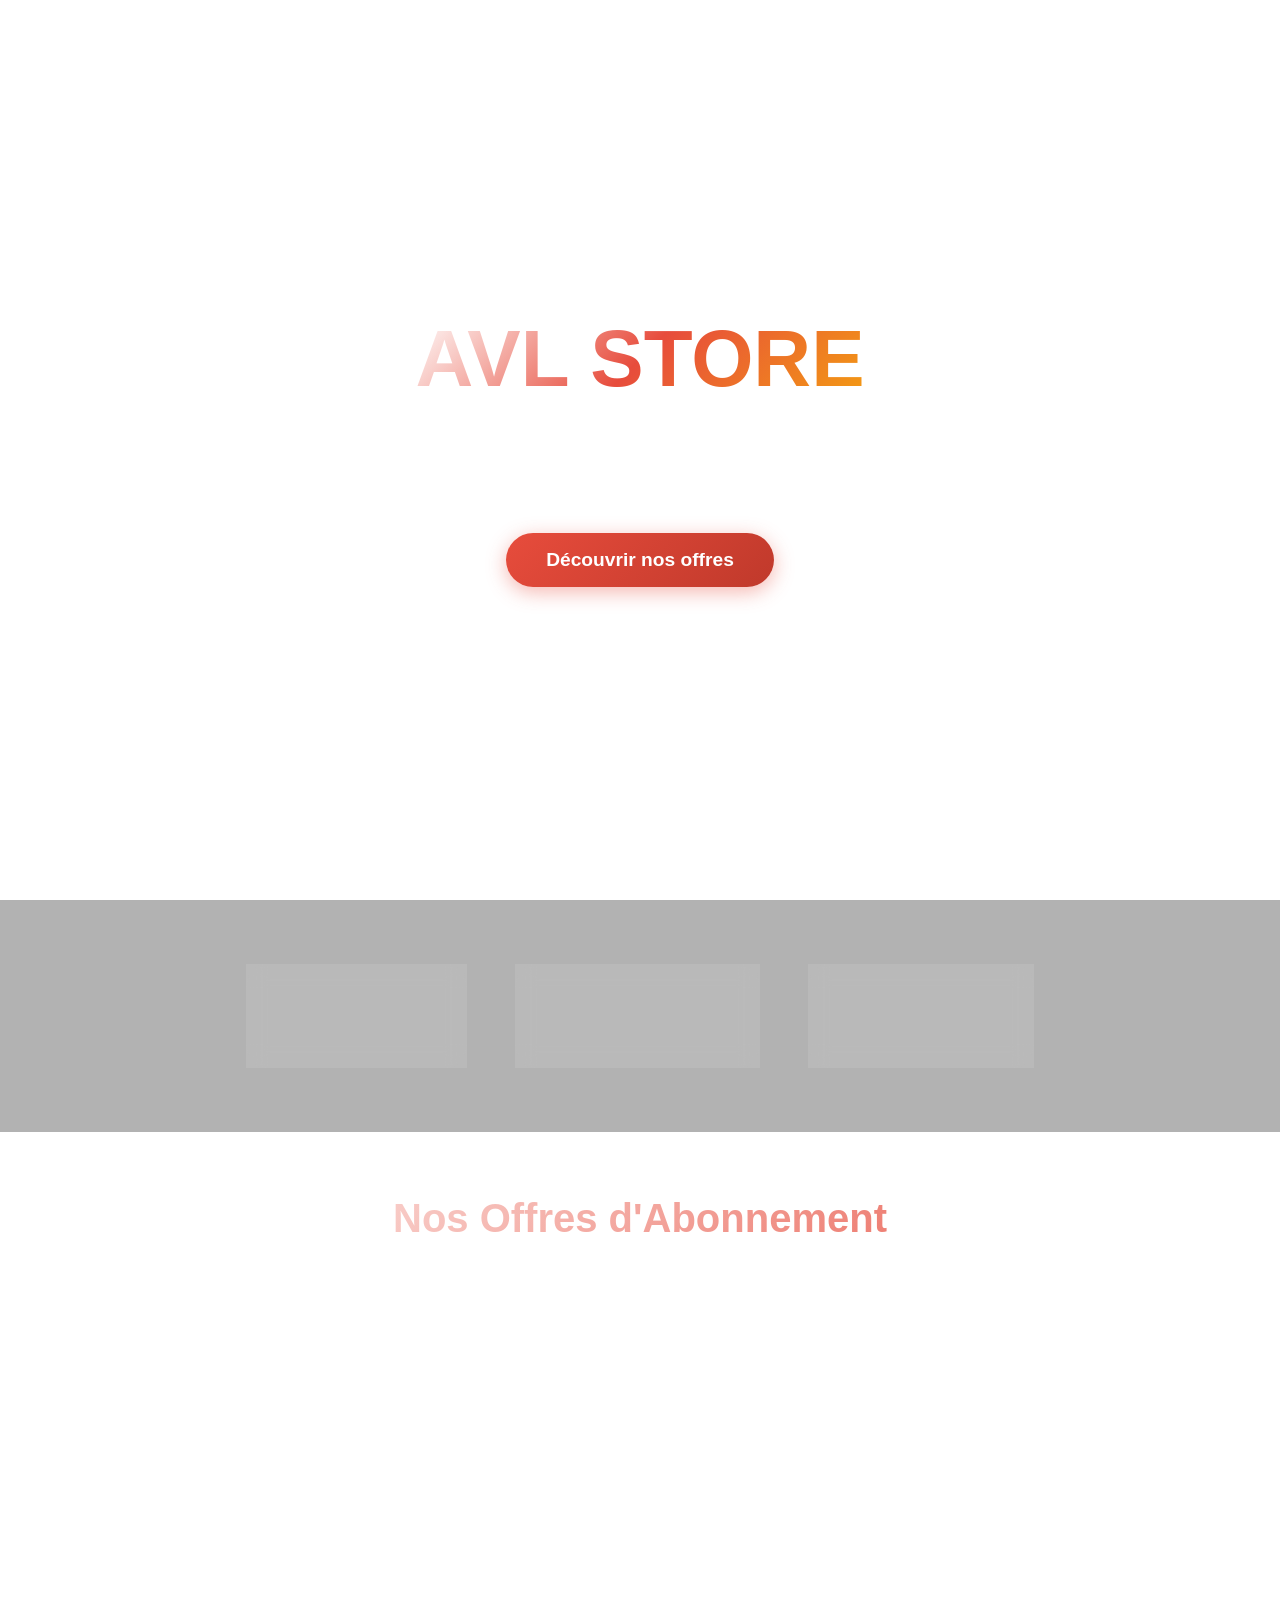
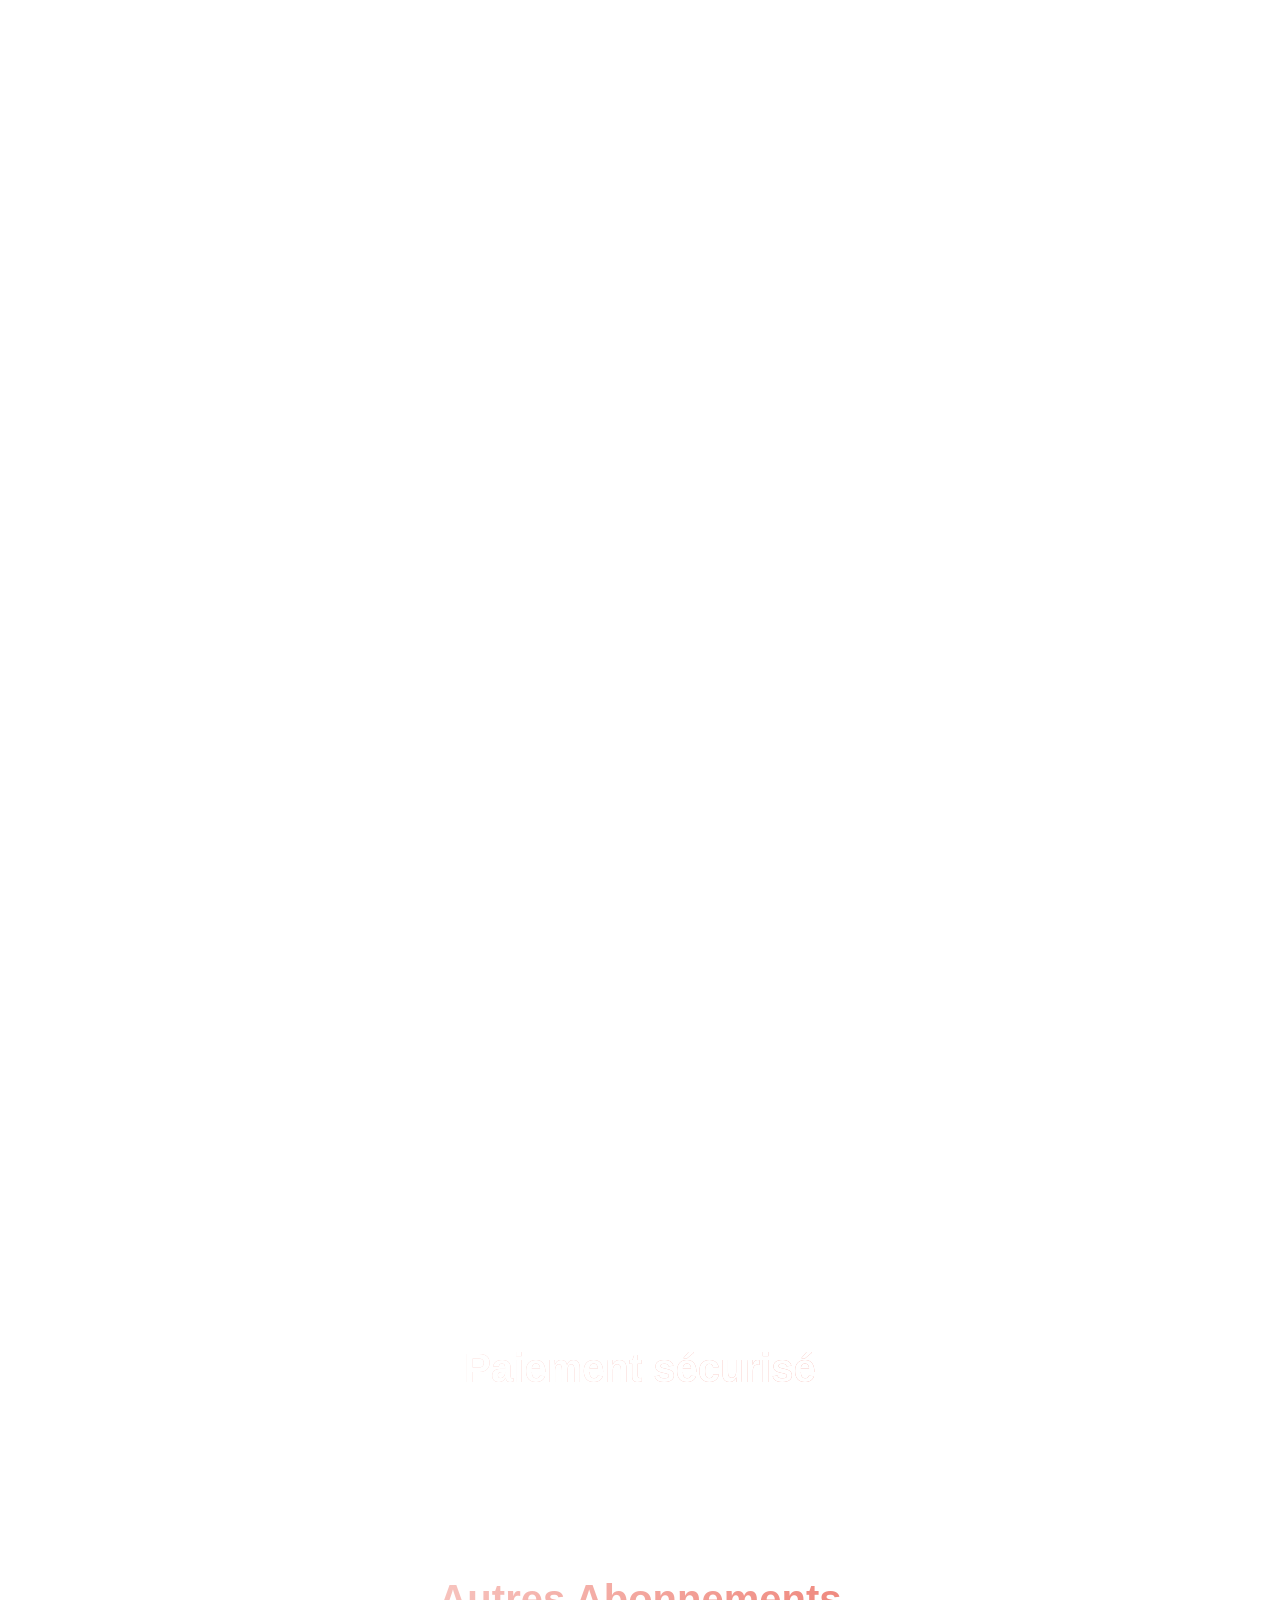
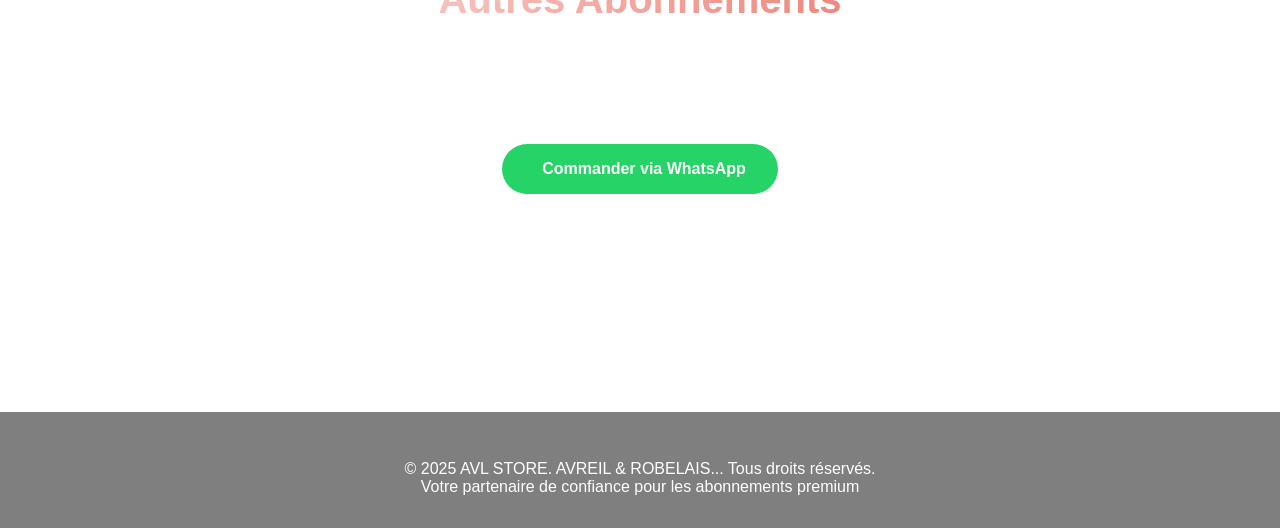
==== index.html @ f93b338b "Update print statement from 'Hello' to 'Goodbye'" ====
<!DOCTYPE html>
<html lang="fr">
<head>
    <meta charset="UTF-8">
    <meta name="viewport" content="width=device-width, initial-scale=1.0">
    <title>AVL STORE - Vos abonnements premium</title>
    <link href="" rel="stylesheet">
    <link rel="stylesheet" href="">
    <style>
        * {
            margin: 0;
            padding: 0;
            box-sizing: border-box;
        }

        body {
            font-family: 'Montserrat', sans-serif;
            background:background-image: url('im.jpg');
            color: #fff;
            min-height: 100vh;
            overflow-x: hidden;
        }

        /* Étoiles animées */
        .stars {
            position: fixed;
            top: 0;
            left: 0;
            width: 100%;
            height: 100%;
            pointer-events: none;
            z-index: 0;
        }

        .star {
            position: absolute;
            background: white;
            border-radius: 50%;
            animation: twinkle 3s infinite;
        }

        @keyframes twinkle {
            0%, 100% { opacity: 0.3; }
            50% { opacity: 1; }
        }

        /* Hero Section */
        .hero {
            min-height: 100vh;
            display: flex;
            flex-direction: column;
            justify-content: center;
            align-items: center;
            text-align: center;
            padding: 2rem;
            position: relative;
            z-index: 1;
        }

        .logo {
            font-size: 5rem;
            font-weight: 900;
            background: linear-gradient(135deg, #fff, #e74c3c, #f39c12);
            -webkit-background-clip: text;
            background-clip: text;
            color: transparent;
            margin-bottom: 1rem;
        }

        @keyframes float {
            0%, 100% { transform: translateY(0px); }
            50% { transform: translateY(-20px); }
        }

        .floating {
            animation: float 3s ease-in-out infinite;
        }

        .tagline {
            font-size: 1.3rem;
            max-width: 600px;
            margin: 1rem auto;
            opacity: 0.9;
        }

        @keyframes pulse {
            0%, 100% { transform: scale(1); }
            50% { transform: scale(1.05); }
        }

        .pulse {
            animation: pulse 2s infinite;
        }

        .cta-button {
            background: linear-gradient(135deg, #e74c3c, #c0392b);
            color: white;
            border: none;
            padding: 1rem 2.5rem;
            font-size: 1.2rem;
            font-weight: 600;
            border-radius: 50px;
            cursor: pointer;
            margin-top: 2rem;
            transition: all 0.3s ease;
            box-shadow: 0 5px 20px rgba(231, 76, 60, 0.4);
        }

        .cta-button:hover {
            transform: translateY(-3px);
            box-shadow: 0 8px 25px rgba(231, 76, 60, 0.6);
        }

        /* Features */
        .features {
            display: flex;
            justify-content: center;
            gap: 3rem;
            flex-wrap: wrap;
            padding: 4rem 2rem;
            position: relative;
            z-index: 1;
            background: rgba(0, 0, 0, 0.3);
        }

        .feature {
            text-align: center;
            padding: 2rem;
            background: rgba(255, 255, 255, 0.1);
            border-radius: 20px;
            backdrop-filter: blur(10px);
            transition: transform 0.3s ease;
            min-width: 200px;
        }

        .feature:hover {
            transform: translateY(-10px);
        }

        .feature i {
            font-size: 3rem;
            color: #e74c3c;
            margin-bottom: 1rem;
        }

        /* Sections */
        .section {
            padding: 4rem 2rem;
            position: relative;
            z-index: 1;
        }

        .section-title {
            text-align: center;
            font-size: 2.5rem;
            margin-bottom: 3rem;
            background: linear-gradient(135deg, #fff, #e74c3c);
            -webkit-background-clip: text;
            background-clip: text;
            color: transparent;
        }

        /* Plans */
        .plans-container {
            display: flex;
            justify-content: center;
            gap: 2rem;
            flex-wrap: wrap;
            max-width: 1200px;
            margin: 0 auto;
        }

        .plan-card {
            background: rgba(255, 255, 255, 0.1);
            backdrop-filter: blur(10px);
            border-radius: 20px;
            padding: 2rem;
            width: 320px;
            transition: all 0.3s ease;
            position: relative;
            border: 1px solid rgba(255, 255, 255, 0.2);
        }

        .plan-card:hover {
            transform: translateY(-10px);
            box-shadow: 0 10px 40px rgba(0, 0, 0, 0.3);
            border-color: rgba(231, 76, 60, 0.5);
        }

        .plan-popular {
            position: absolute;
            top: -12px;
            left: 50%;
            transform: translateX(-50%);
            background: #e74c3c;
            padding: 0.5rem 1rem;
            border-radius: 20px;
            font-size: 0.8rem;
            font-weight: bold;
        }

        .plan-title {
            font-size: 1.5rem;
            margin-bottom: 1rem;
            text-align: center;
        }

        .plan-price {
            font-size: 2rem;
            font-weight: bold;
            text-align: center;
            margin-bottom: 1.5rem;
        }

        .plan-price span {
            font-size: 0.9rem;
            font-weight: normal;
        }

        .plan-features {
            list-style: none;
            margin-bottom: 2rem;
        }

        .plan-features li {
            padding: 0.5rem 0;
            text-align: center;
            border-bottom: 1px solid rgba(255, 255, 255, 0.1);
        }

        .plan-features li:last-child {
            border-bottom: none;
        }

        .plan-button {
            width: 100%;
            padding: 1rem;
            background: linear-gradient(135deg, #e74c3c, #c0392b);
            color: white;
            border: none;
            border-radius: 10px;
            cursor: pointer;
            font-weight: 600;
            transition: all 0.3s ease;
        }

        .plan-button:hover {
            transform: translateY(-2px);
            box-shadow: 0 5px 15px rgba(231, 76, 60, 0.4);
        }

        /* Formulaire */
        .registration-section {
            max-width: 600px;
            margin: 0 auto;
            background: rgba(255, 255, 255, 0.1);
            backdrop-filter: blur(10px);
            border-radius: 20px;
            padding: 2rem;
        }

        .registration-form {
            display: flex;
            flex-direction: column;
            gap: 1.5rem;
        }

        .form-group {
            display: flex;
            flex-direction: column;
            gap: 0.5rem;
        }

        .form-group label {
            font-weight: 600;
            color: #e74c3c;
        }

        .form-group input,
        .form-group select {
            padding: 0.8rem;
            border-radius: 10px;
            border: none;
            background: rgba(255, 255, 255, 0.9);
            font-family: inherit;
            font-size: 1rem;
        }

        .submit-button {
            background: linear-gradient(135deg, #27ae60, #229954);
            color: white;
            border: none;
            padding: 1rem;
            border-radius: 10px;
            font-size: 1.1rem;
            font-weight: 600;
            cursor: pointer;
            transition: all 0.3s ease;
        }

        .submit-button:hover {
            transform: translateY(-2px);
            box-shadow: 0 5px 15px rgba(39, 174, 96, 0.4);
        }

        .submit-button:disabled {
            opacity: 0.6;
            cursor: not-allowed;
        }

        /* WhatsApp Button */
        .whatsapp-button {
            display: inline-flex;
            align-items: center;
            gap: 0.5rem;
            background: #25D366;
            color: white;
            padding: 1rem 2rem;
            border-radius: 50px;
            text-decoration: none;
            font-weight: 600;
            transition: all 0.3s ease;
        }

        .whatsapp-button:hover {
            transform: translateY(-2px);
            box-shadow: 0 5px 15px rgba(37, 211, 102, 0.4);
        }

        /* Admin Link */
        .admin-link {
            text-align: center;
            padding: 2rem;
        }

        .admin-link a {
            color: rgba(255, 255, 255, 0.5);
            text-decoration: none;
            font-size: 0.9rem;
            transition: color 0.3s ease;
        }

        .admin-link a:hover {
            color: white;
        }

        /* Footer */
        footer {
            background: rgba(0, 0, 0, 0.5);
            padding: 2rem;
            text-align: center;
            margin-top: 2rem;
        }

        .social-links {
            display: flex;
            justify-content: center;
            gap: 1.5rem;
            margin-bottom: 1rem;
        }

        .social-links a {
            color: white;
            font-size: 1.5rem;
            transition: all 0.3s ease;
        }

        .social-links a:hover {
            color: #e74c3c;
            transform: translateY(-3px);
        }

        /* Modal Admin */
        .modal {
            display: none;
            position: fixed;
            top: 0;
            left: 0;
            width: 100%;
            height: 100%;
            background: rgba(0, 0, 0, 0.8);
            z-index: 1000;
            justify-content: center;
            align-items: center;
        }

        .modal-content {
            background: linear-gradient(135deg, #1a1a3a, #0a0a2a);
            padding: 2rem;
            border-radius: 20px;
            max-width: 400px;
            width: 90%;
            text-align: center;
        }

        .modal-content input {
            width: 100%;
            padding: 0.8rem;
            margin: 1rem 0;
            border-radius: 10px;
            border: none;
        }

        /* Notification */
        .notification {
            position: fixed;
            top: 20px;
            right: 20px;
            padding: 1rem 2rem;
            border-radius: 10px;
            color: white;
            z-index: 2000;
            animation: slideIn 0.3s ease;
        }

        @keyframes slideIn {
            from {
                transform: translateX(100%);
                opacity: 0;
            }
            to {
                transform: translateX(0);
                opacity: 1;
            }
        }

        .notification.success {
            background: #27ae60;
        }

        .notification.error {
            background: #e74c3c;
        }

        /* Loader */
        .loader {
            display: inline-block;
            width: 20px;
            height: 20px;
            border: 3px solid rgba(255,255,255,.3);
            border-radius: 50%;
            border-top-color: white;
            animation: spin 1s ease-in-out infinite;
            margin-left: 10px;
        }

        @keyframes spin {
            to { transform: rotate(360deg); }
        }

        /* Responsive */
        @media (max-width: 768px) {
            .logo {
                font-size: 3rem;
            }
            
            .tagline {
                font-size: 1rem;
            }
            
            .section-title {
                font-size: 1.8rem;
            }
            
            .features {
                gap: 1rem;
            }
            
            .feature {
                min-width: 150px;
                padding: 1rem;
            }
        }
    </style>
</head>
   
<body>
    <div class="stars" id="stars"></div>
    
    <section class="hero">
        <h1 class="logo floating">AVL STORE</h1>
        <p class="tagline">Votre porte d'entrée vers le divertissement premium. Accédez à Netflix, Prime Video et bien plus, au meilleur prix.</p>
        <button class="cta-button pulse" onclick="scrollToPlans()">Découvrir nos offres</button>
    </section>
      
    <div class="features">
        <div class="feature">
            <i class="fas fa-film"></i>
            <h3>Netflix Premium</h3>
            <p>Séries et films illimités</p>
        </div>
        <div class="feature">
            <i class="fas fa-tv"></i>
            <h3>Prime Video</h3>
            <p>Contenu Amazon exclusif</p>
        </div>
        <div class="feature">
            <i class="fas fa-music"></i>
            <h3>Spotify</h3>
            <p>Musique sans publicité</p>
        </div>
    </div>

    <section class="section" id="plans">
        <h2 class="section-title">Nos Offres d'Abonnement</h2>
        
        <div class="plans-container">
            <div class="plan-card">
                <h3 class="plan-title">Netflix Personnel</h3>
                <div class="plan-price">3000<span>FCFA/mois</span></div>
                <ul class="plan-features">
                    <li>Un seul compte</li>
                    <li>Regardez sur un appareil</li>
                    <li>Bonne qualité vidéo</li>
                    <li>Accès à tous les contenus</li>
                    <li>Sans engagement</li>
                </ul>
                <button class="plan-button" onclick="selectPlan('netflix-personal')">Choisir cette offre</button>
            </div>

            <div class="plan-card">
                <div class="plan-popular">POPULAIRE</div>
                <h3 class="plan-title">Netflix Familial</h3>
                <div class="plan-price">12000<span>FCFA/mois</span></div>
                <ul class="plan-features">
                    <li>Jusqu'à 5 profils</li>
                    <li>4 appareils simultanés</li>
                    <li>Très bonne qualité</li>
                    <li>Contenu premium inclus</li>
                    <li><strong>Prix réduit !</strong></li>
                </ul>
                <button class="plan-button" onclick="selectPlan('netflix-family')">Choisir cette offre</button>
            </div>

            <div class="plan-card">
                <h3 class="plan-title">Prime Video</h3>
                <div class="plan-price">5000<span>FCFA/mois</span></div>
                <ul class="plan-features">
                    <li>Contenu Amazon Prime</li>
                    <li>Films et séries exclusifs</li>
                    <li>Bonne qualité vidéo</li>
                    <li>Compatible tous appareils</li>
                    <li>Accès à Prime Gaming</li>
                </ul>
                <button class="plan-button" onclick="selectPlan('primevideo')">Choisir cette offre</button>
            </div>
            
            <div class="plan-card">
                <h3 class="plan-title">Spotify Premium</h3>
                <div class="plan-price">4500<span>FCFA/mois</span></div>
                <ul class="plan-features">
                    <li>Musique illimitée</li>
                    <li>Sans publicité</li>
                    <li>Téléchargement offline</li>
                    <li>Meilleure qualité audio</li>
                    <li>Compatible tous appareils</li>
                </ul>
                <button class="plan-button" onclick="selectPlan('spotify')">Choisir cette offre</button>
            </div>
        </div>
    </section>

    <section class="section">
        <div class="registration-section">
            <h2 class="section-title" style="color: white;">Créer votre compte</h2>
            
            <form id="registrationForm" class="registration-form">
                <div class="form-group">
                    <label for="fullName">Nom complet </label>
                    <input type="text" id="fullName" name="fullName" required minlength="3">
                </div>
                
                <div class="form-group">
                    <label for="email">Email </label>
                    <input type="email" id="email" name="email" required>
                </div>
                
                <div class="form-group">
                    <label for="phone">Téléphone </label>
                    <input type="tel" id="phone" name="phone" required pattern="[0-9]{9,}">
                </div>
                
                <div class="form-group">
                    <label for="subscriptionType">Type d'abonnement souhaité </label>
                    <select id="subscriptionType" name="subscriptionType" required>
                        <option value="">Sélectionnez un abonnement</option>
                        <option value="Netflix Personnel">Netflix Personnel (3000 FCFA/mois)</option>
                        <option value="Netflix Familial">Netflix Familial (12000 FCFA/mois)</option>
                        <option value="Prime Video">Prime Video (5000 FCFA/mois)</option>
                        <option value="Spotify Premium">Spotify Premium (4500 FCFA/mois)</option>
                    </select>
                </div>
                
                <button type="submit" class="submit-button">Créer mon compte</button>
            </form>
        </div>
    </section>

    <section class="payment-section">
        <h2 class="section-title" style="color: white;">Paiement sécurisé</h2>
        <p style="font-size: 1.2rem; margin-bottom: 30px; max-width: 600px; margin-left: auto; margin-right: auto; text-align: center;">
            Après validation de votre compte, vous serez redirigé vers la plateforme de paiement sécurisée.
        </p>
    </section>

    <section class="section">
        <h2 class="section-title">Autres Abonnements</h2>
        <div style="text-align: center; margin: 40px 0;">
            <p style="font-size: 1.2rem; margin-bottom: 30px; max-width: 600px; margin-left: auto; margin-right: auto;">
                Pour iTunes, Cloud, Disney+ et autres services, contactez-nous via WhatsApp
            </p>
            <a href="https://chat.whatsapp.com/GmhxpXjcOCVHbS7ydrqB3F?mode=ac_t" class="whatsapp-button" target="_blank">
                <i class="fab fa-whatsapp"></i>
                Commander via WhatsApp
            </a>
        </div>
    </section>

    <div class="admin-link">
        <a href="#" onclick="showAdminLogin(event)">
            <i class="fas fa-lock"></i> Espace Administrateur
        </a>
    </div>

    <!-- Modal Admin -->
    <div id="adminModal" class="modal">
        <div class="modal-content">
            <h2>Accès Administrateur</h2>
            <input type="password" id="adminPassword" placeholder="Mot de passe">
            <button onclick="checkAdminPassword()" style="background: #e74c3c; color: white; border: none; padding: 0.8rem 2rem; border-radius: 10px; cursor: pointer;">Valider</button>
            <button onclick="closeAdminModal()" style="background: #666; color: white; border: none; padding: 0.8rem 2rem; border-radius: 10px; cursor: pointer; margin-top: 10px;">Fermer</button>
        </div>
    </div>

    <footer>
        <div class="social-links">
            <a href="#"><i class="fab fa-facebook"></i></a>
            <a href="#"><i class="fab fa-twitter"></i></a>
            <a href="#"><i class="fab fa-instagram"></i></a>
            <a href="#"><i class="fab fa-whatsapp"></i></a>
        </div>
        <p>&copy; 2025 AVL STORE. AVREIL & ROBELAIS... Tous droits réservés.</p>
        <p>Votre partenaire de confiance pour les abonnements premium</p>
    </footer>

    <script>
        // Configuration WhatsApp
        // REMPLACEZ CES INFORMATIONS PAR LES VOTRES
        const WHATSAPP_CONFIG = {
            // Numéro de téléphone du commercial AVL STORE (format international sans +)
            phoneNumber: "2250789173854", // À remplacer par votre numéro
            
            // Token API WhatsApp Business (si vous utilisez l'API officielle)
            apiToken: "VOTRE_TOKEN_API",
            
            // ID du numéro de téléphone business
            phoneNumberId: "VOTRE_PHONE_NUMBER_ID"
        };
        
        // Génération des étoiles
        function generateStars() {
            const starsContainer = document.getElementById('stars');
            const starCount = 200;
            
            for (let i = 0; i < starCount; i++) {
                const star = document.createElement('div');
                star.className = 'star';
                star.style.width = Math.random() * 3 + 'px';
                star.style.height = star.style.width;
                star.style.left = Math.random() * 100 + '%';
                star.style.top = Math.random() * 100 + '%';
                star.style.animationDelay = Math.random() * 3 + 's';
                starsContainer.appendChild(star);
            }
        }
        
        // Scroll to plans section
        function scrollToPlans() {
            document.getElementById('plans').scrollIntoView({ behavior: 'smooth' });
        }
        
        // Select plan and fill form
        function selectPlan(planType) {
            const form = document.getElementById('registrationForm');
            if (form) {
                const subscriptionSelect = document.getElementById('subscriptionType');
                if (subscriptionSelect) {
                    // Convertir le type de plan en texte lisible
                    const planMap = {
                        'netflix-personal': 'Netflix Personnel',
                        'netflix-family': 'Netflix Familial',
                        'primevideo': 'Prime Video',
                        'spotify': 'Spotify Premium'
                    };
                    subscriptionSelect.value = planMap[planType] || planType;
                }
                form.scrollIntoView({ behavior: 'smooth' });
                
                showNotification('Plan sélectionné ! Veuillez compléter le formulaire', 'success');
            }
        }
        
        // Show notification
        function showNotification(message, type = 'success') {
            const notification = document.createElement('div');
            notification.className = `notification ${type}`;
            notification.textContent = message;
            document.body.appendChild(notification);
            
            setTimeout(() => {
                notification.remove();
            }, 4000);
        }
        
        // Envoyer via WhatsApp Webhook (Méthode 1: Lien direct)
        function sendToWhatsAppDirect(data) {
            const message = formatWhatsAppMessage(data);
            const encodedMessage = encodeURIComponent(message);
            const whatsappUrl = `https://wa.me/${WHATSAPP_CONFIG.phoneNumber}?text=${encodedMessage}`;
            
            // Ouvrir WhatsApp dans un nouvel onglet
            window.open(whatsappUrl, '_blank');
            
            return Promise.resolve({ success: true, method: 'direct' });
        }
        
        // Envoyer via API WhatsApp Business (Méthode 2: API officielle)
        async function sendToWhatsAppAPI(data) {
            const message = formatWhatsAppMessage(data);
            
            const response = await fetch(`https://graph.facebook.com/v17.0/${WHATSAPP_CONFIG.phoneNumberId}/messages`, {
                method: 'POST',
                headers: {
                    'Authorization': `Bearer ${WHATSAPP_CONFIG.apiToken}`,
                    'Content-Type': 'application/json',
                },
                body: JSON.stringify({
                    messaging_product: 'whatsapp',
                    to: WHATSAPP_CONFIG.phoneNumber,
                    type: 'text',
                    text: { body: message }
                })
            });
            
            return response.json();
        }
        
        // Formater le message WhatsApp
        function formatWhatsAppMessage(data) {
            const date = new Date().toLocaleString('fr-FR');
            
            // Prix selon l'abonnement
            const prices = {
                'Netflix Personnel': '3000 FCFA',
                'Netflix Familial': '12000 FCFA',
                'Prime Video': '5000 FCFA',
                'Spotify Premium': '4500 FCFA'
            };
            
            const price = prices[data.subscription] || 'À déterminer';
            
            return `🆕 NOUVELLE INSCRIPTION AVL STORE 🆕
            
━━━━━━━━━━━━━━━━━━━━
📋 DÉTAILS DU CLIENT
━━━━━━━━━━━━━━━━━━━━

👤 Nom complet: ${data.fullName}
📧 Email: ${data.email}
📱 Téléphone: ${data.phone}
🎬 Abonnement: ${data.subscription}
💰 Montant: ${price}
⏰ Date: ${date}
🌐 Source: AVL STORE Website
━━━━━━━━━━━━━━━━━━━━
📍 AVL STORE `;
        }
        
        // Sauvegarde locale
        function saveToLocalStorage(data) {
            let registrations = JSON.parse(localStorage.getItem('registrations') || '[]');
            registrations.push({
                ...data,
                date: new Date().toISOString(),
                status: 'pending'
            });
            localStorage.setItem('registrations', JSON.stringify(registrations));
        }
        
        // Envoyer vers un webhook externe (Méthode 3)
        async function sendToWebhook(data) {
            // Remplacez par votre URL de webhook
            const WEBHOOK_URL = 'https://votre-webhook.com/whatsapp';
            
            try {
                const response = await fetch(WEBHOOK_URL, {
                    method: 'POST',
                    headers: {
                        'Content-Type': 'application/json',
                    },
                    body: JSON.stringify({
                        ...data,
                        type: 'new_registration'
                    })
                });
                return await response.json();
            } catch (error) {
                console.error('Webhook error:', error);
                return { success: false, error: error.message };
            }
        }
        
        // Validation email
        function validateEmail(email) {
            const re = /^[^\s@]+@[^\s@]+\.[^\s@]+$/;
            return re.test(email);
        }
        
        // Validation phone
        function validatePhone(phone) {
            const re = /^[0-9]{9,}$/;
            return re.test(phone);
        }
        
        // Envoi principal vers WhatsApp (choisissez la méthode)
        async function sendToWhatsApp(data) {
            // Méthode 1: Lien direct (le plus simple, sans API)
            return sendToWhatsAppDirect(data);
            
            // Méthode 2: API WhatsApp Business (décommentez si vous avez l'API)
            // return sendToWhatsAppAPI(data);
            
            // Méthode 3: Webhook personnalisé
            // return sendToWebhook(data);
        }
        
        // Gestion du formulaire
        document.addEventListener('DOMContentLoaded', function() {
            generateStars();
            
            const form = document.getElementById('registrationForm');
            if (form) {
                form.addEventListener('submit', async function(e) {
                    e.preventDefault();
                    
                    // Validation
                    const fullName = document.getElementById('fullName').value.trim();
                    const email = document.getElementById('email').value.trim();
                    const phone = document.getElementById('phone').value.trim();
                    const subscription = document.getElementById('subscriptionType').value;
                    
                    if (fullName.length < 3) {
                        showNotification('Le nom doit contenir au moins 3 caractères', 'error');
                        return;
                    }
                    
                    if (!validateEmail(email)) {
                        showNotification('Email invalide', 'error');
                        return;
                    }
                    
                    if (!validatePhone(phone)) {
                        showNotification('Numéro de téléphone invalide (minimum 9 chiffres)', 'error');
                        return;
                    }
                    
                    if (!subscription) {
                        showNotification('Veuillez sélectionner un abonnement', 'error');
                        return;
                    }
                    
                    const submitButton = this.querySelector('button[type="submit"]');
                    const originalText = submitButton.textContent;
                    submitButton.innerHTML = 'Envoi en cours... <span class="loader"></span>';
                    submitButton.disabled = true;
                    
                    const data = {
                        fullName,
                        email,
                        phone,
                        subscription,
                        source: 'AVL_STORE_WEBSITE'
                    };
                    
                    try {
                        // 1. Sauvegarde locale
                        saveToLocalStorage(data);
                        
                        // 2. Envoi vers WhatsApp
                        const whatsappResult = await sendToWhatsApp(data);
                        
                        if (whatsappResult.success) {
                            showNotification('✅ Inscription réussie ! Les informations ont été envoyées à notre équipe. Vous serez contacté sous 24h.', 'success');
                            form.reset();
                            
                            // Message de bienvenue
                            setTimeout(() => {
                                showNotification('💬 Notre équipe vous contactera via WhatsApp dans les prochaines minutes', 'success');
                            }, 2000);
                            
                        } else {
                            throw new Error('Erreur d\'envoi WhatsApp');
                        }
                    } catch (error) {
                        console.error('Erreur:', error);
                        showNotification('❌ Erreur lors de l\'inscription. Veuillez réessayer ou nous contacter directement via WhatsApp', 'error');
                    } finally {
                        submitButton.innerHTML = originalText;
                        submitButton.disabled = false;
                    }
                });
            }
            
            // Fermer le modal en cliquant dehors
            window.onclick = function(event) {
                const modal = document.getElementById('adminModal');
                if (event.target === modal) {
                    modal.style.display = 'none';
                }
            }
        });
        
        // Admin functions
        function showAdminLogin(event) {
            event.preventDefault();
            document.getElementById('adminModal').style.display = 'flex';
        }
        
        function closeAdminModal() {
            document.getElementById('adminModal').style.display = 'none';
        }
        
        function checkAdminPassword() {
            const password = document.getElementById('adminPassword').value;
            if (password === 'AVL123') {
                showNotification('Accès administrateur accordé', 'success');
                // Afficher les inscriptions stockées
                const registrations = JSON.parse(localStorage.getItem('registrations') || '[]');
                console.table(registrations);
                alert(`Total inscriptions: ${registrations.length}\nVérifiez la console pour plus de détails`);
            } else {
                showNotification('Mot de passe incorrect', 'error');
            }
        }
    </script>
</body>
</html>
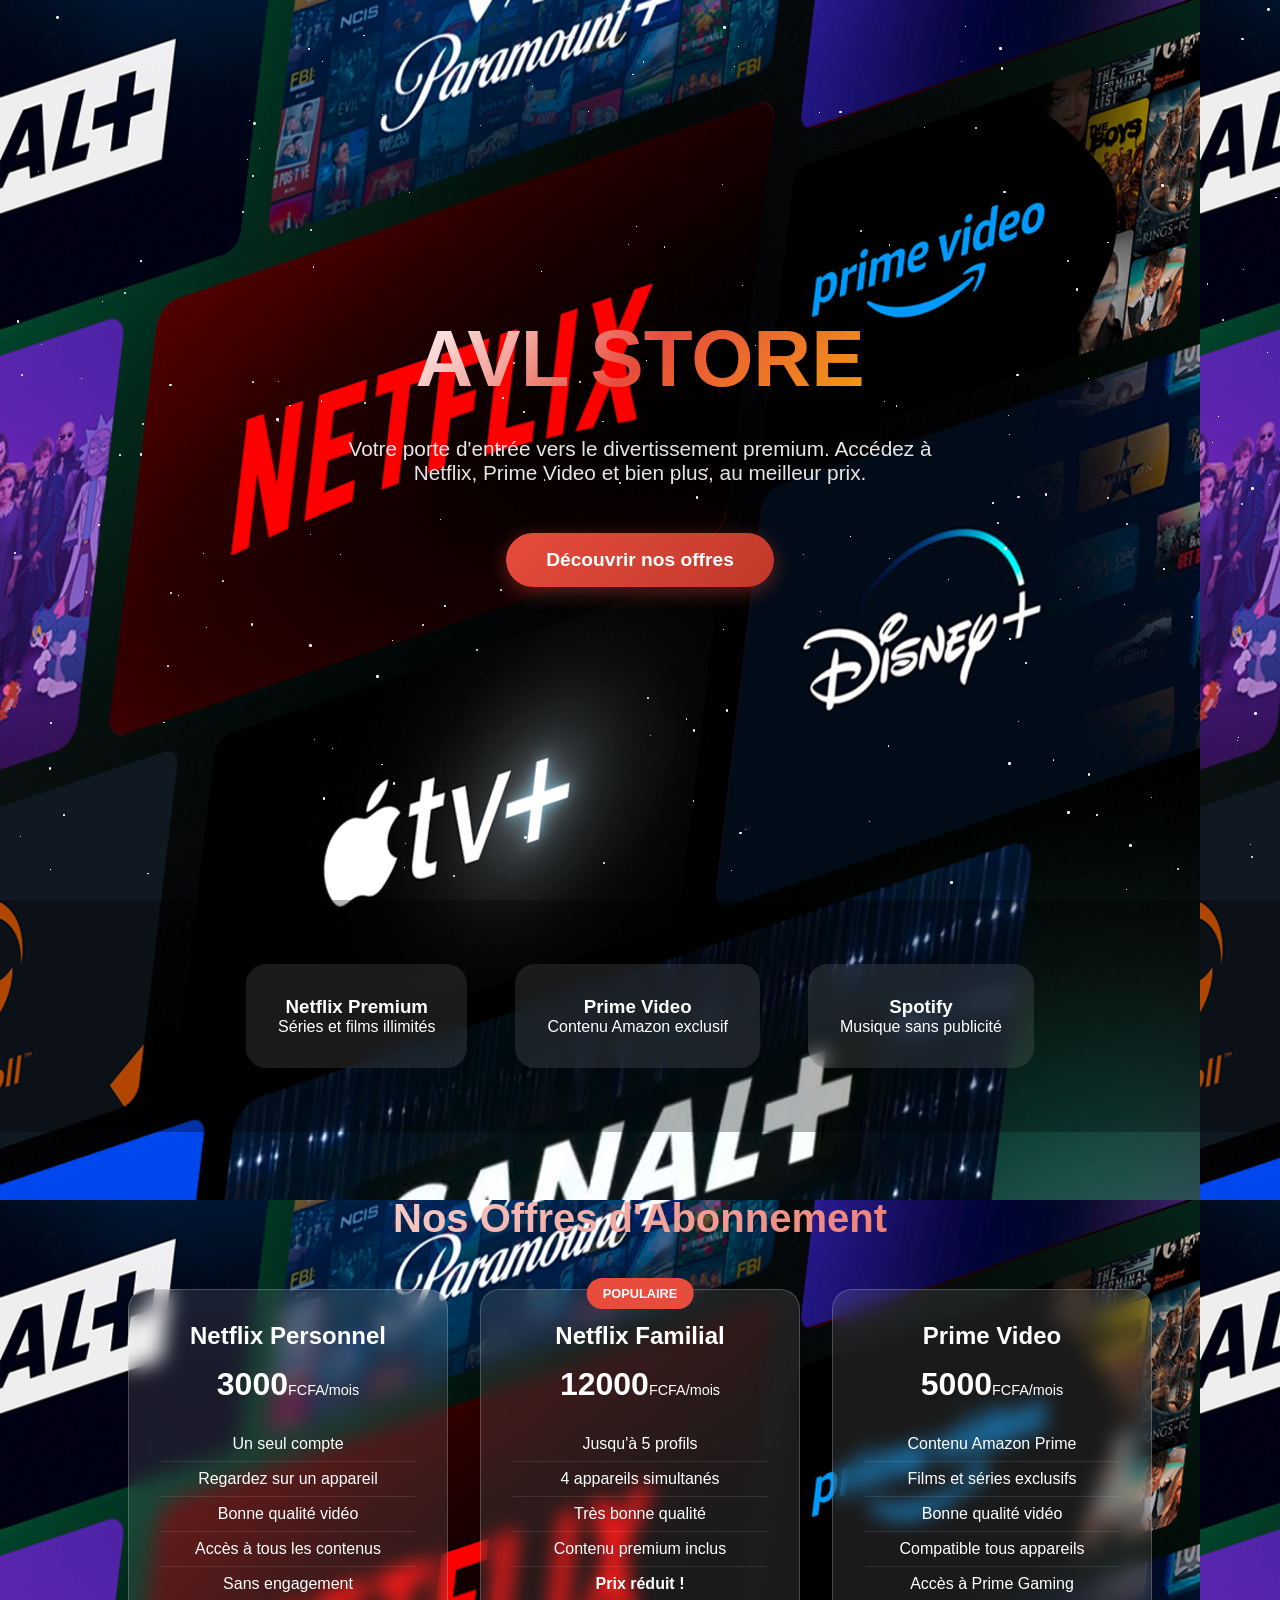
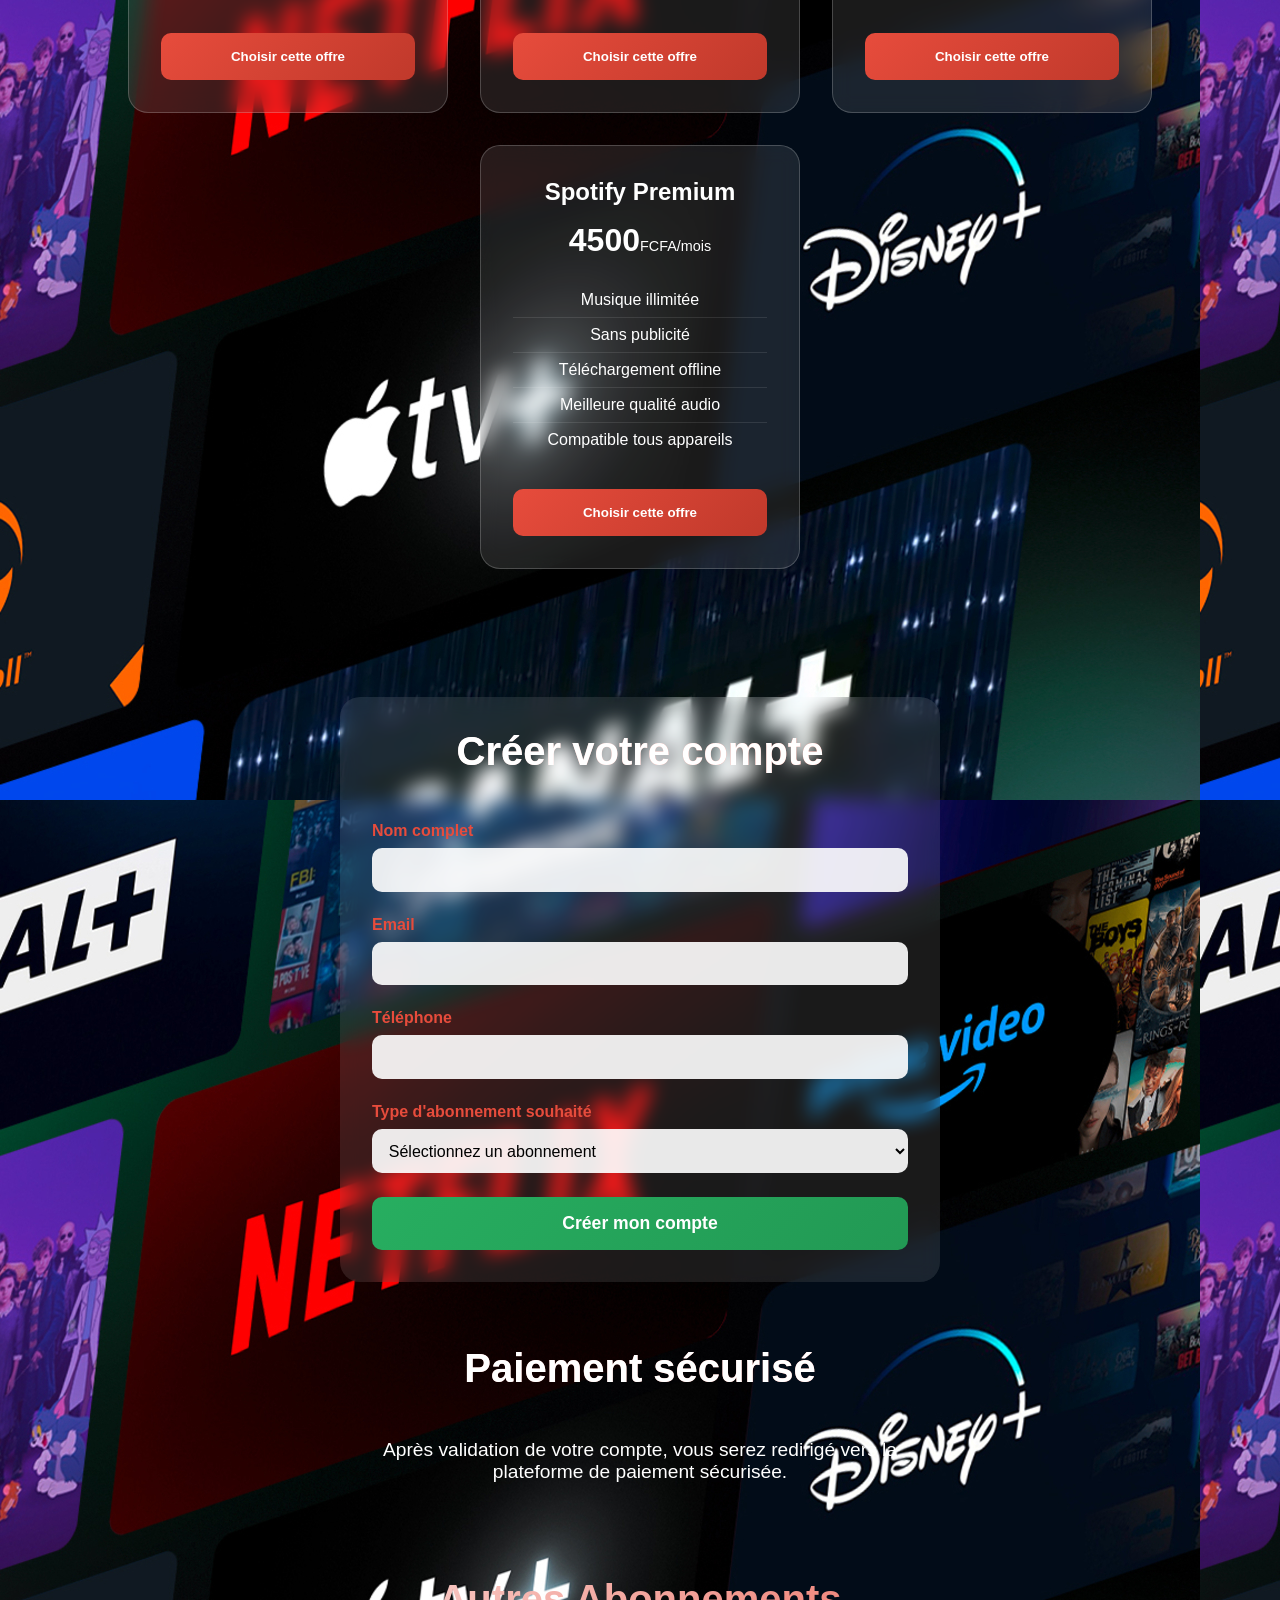
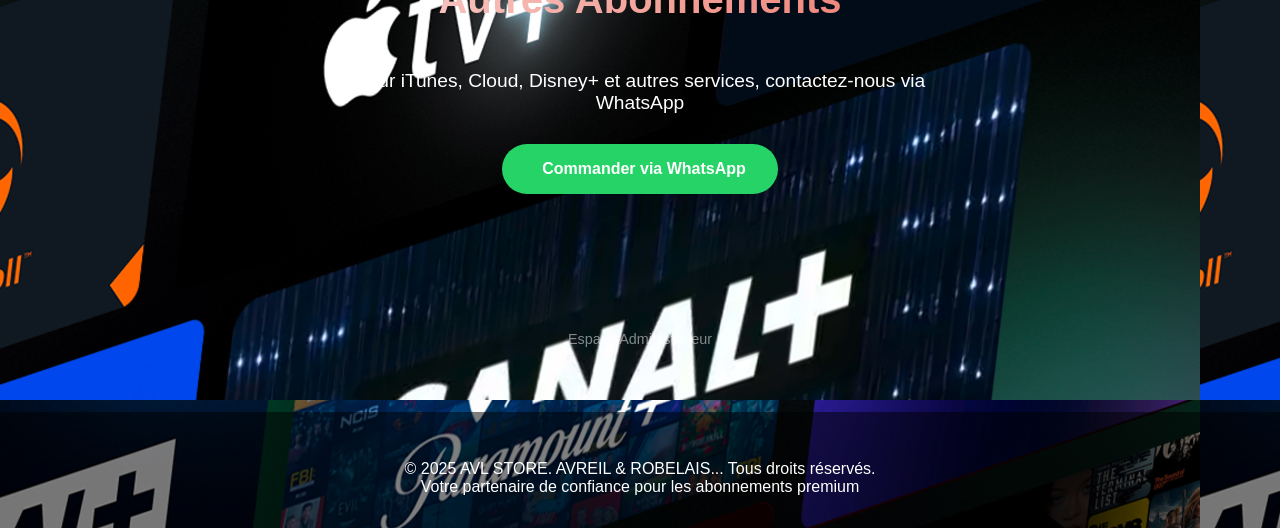
==== commit eaa29dae: "Update print statement from 'Hello' to 'Goodbye'" ====
--- a/index.html
+++ b/index.html
@@ -15,7 +15,7 @@
 
         body {
             font-family: 'Montserrat', sans-serif;
-            background:background-image: url('im.jpg');
+            background-image: url('im.jpg');
             color: #fff;
             min-height: 100vh;
             overflow-x: hidden;
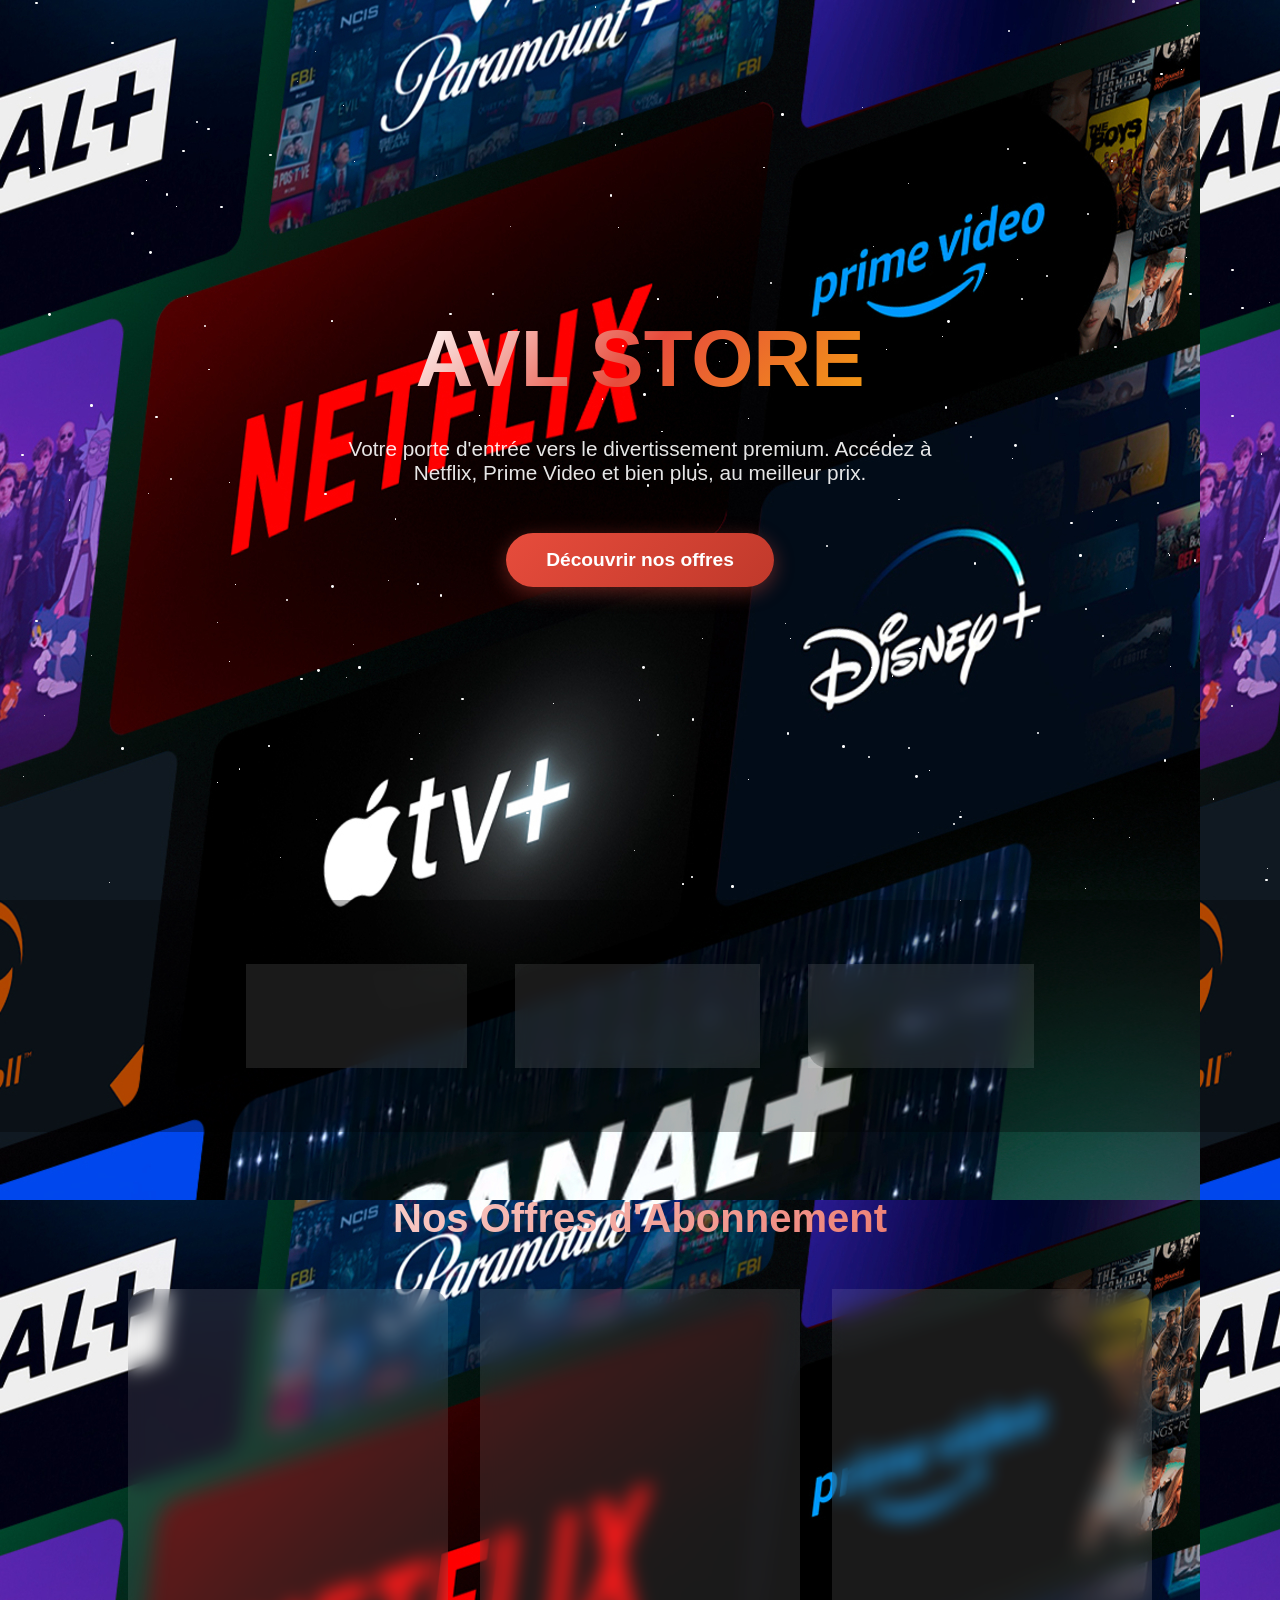
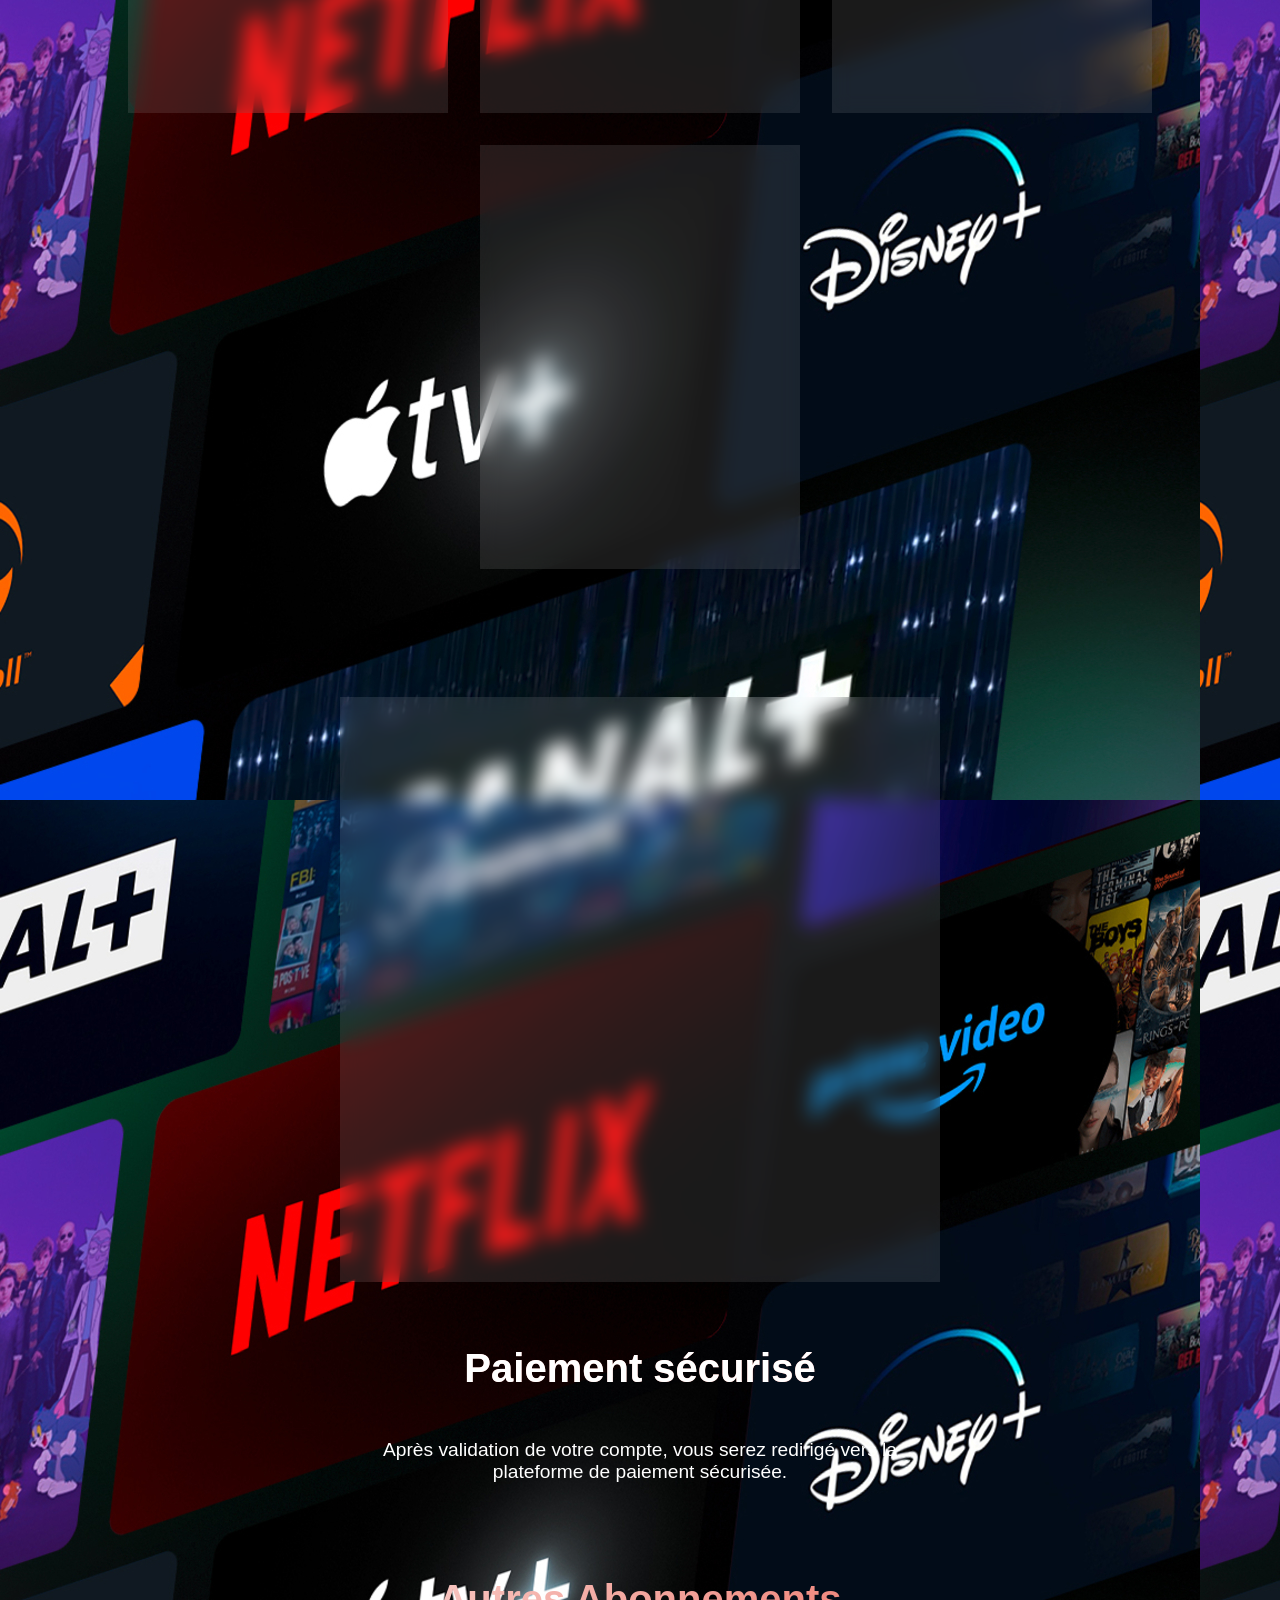
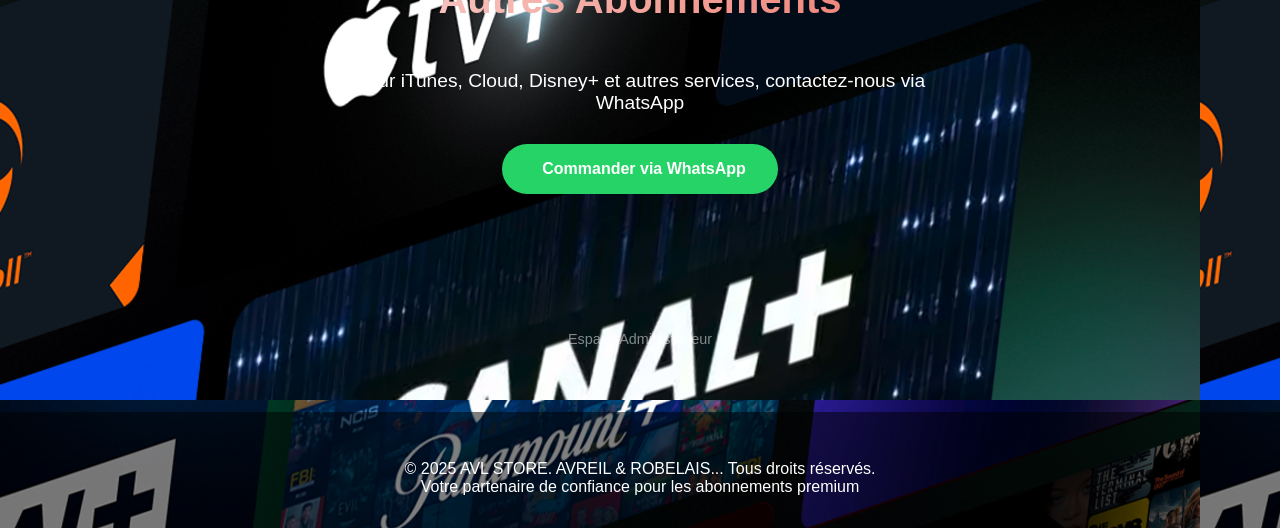
==== commit e93a3e28: "Update index.html" ====
--- a/index.html
+++ b/index.html
@@ -15,7 +15,7 @@
 
         body {
             font-family: 'Montserrat', sans-serif;
-            background-image: url('im.jpg');
+            background-image: url('./im.jpg');
             color: #fff;
             min-height: 100vh;
             overflow-x: hidden;
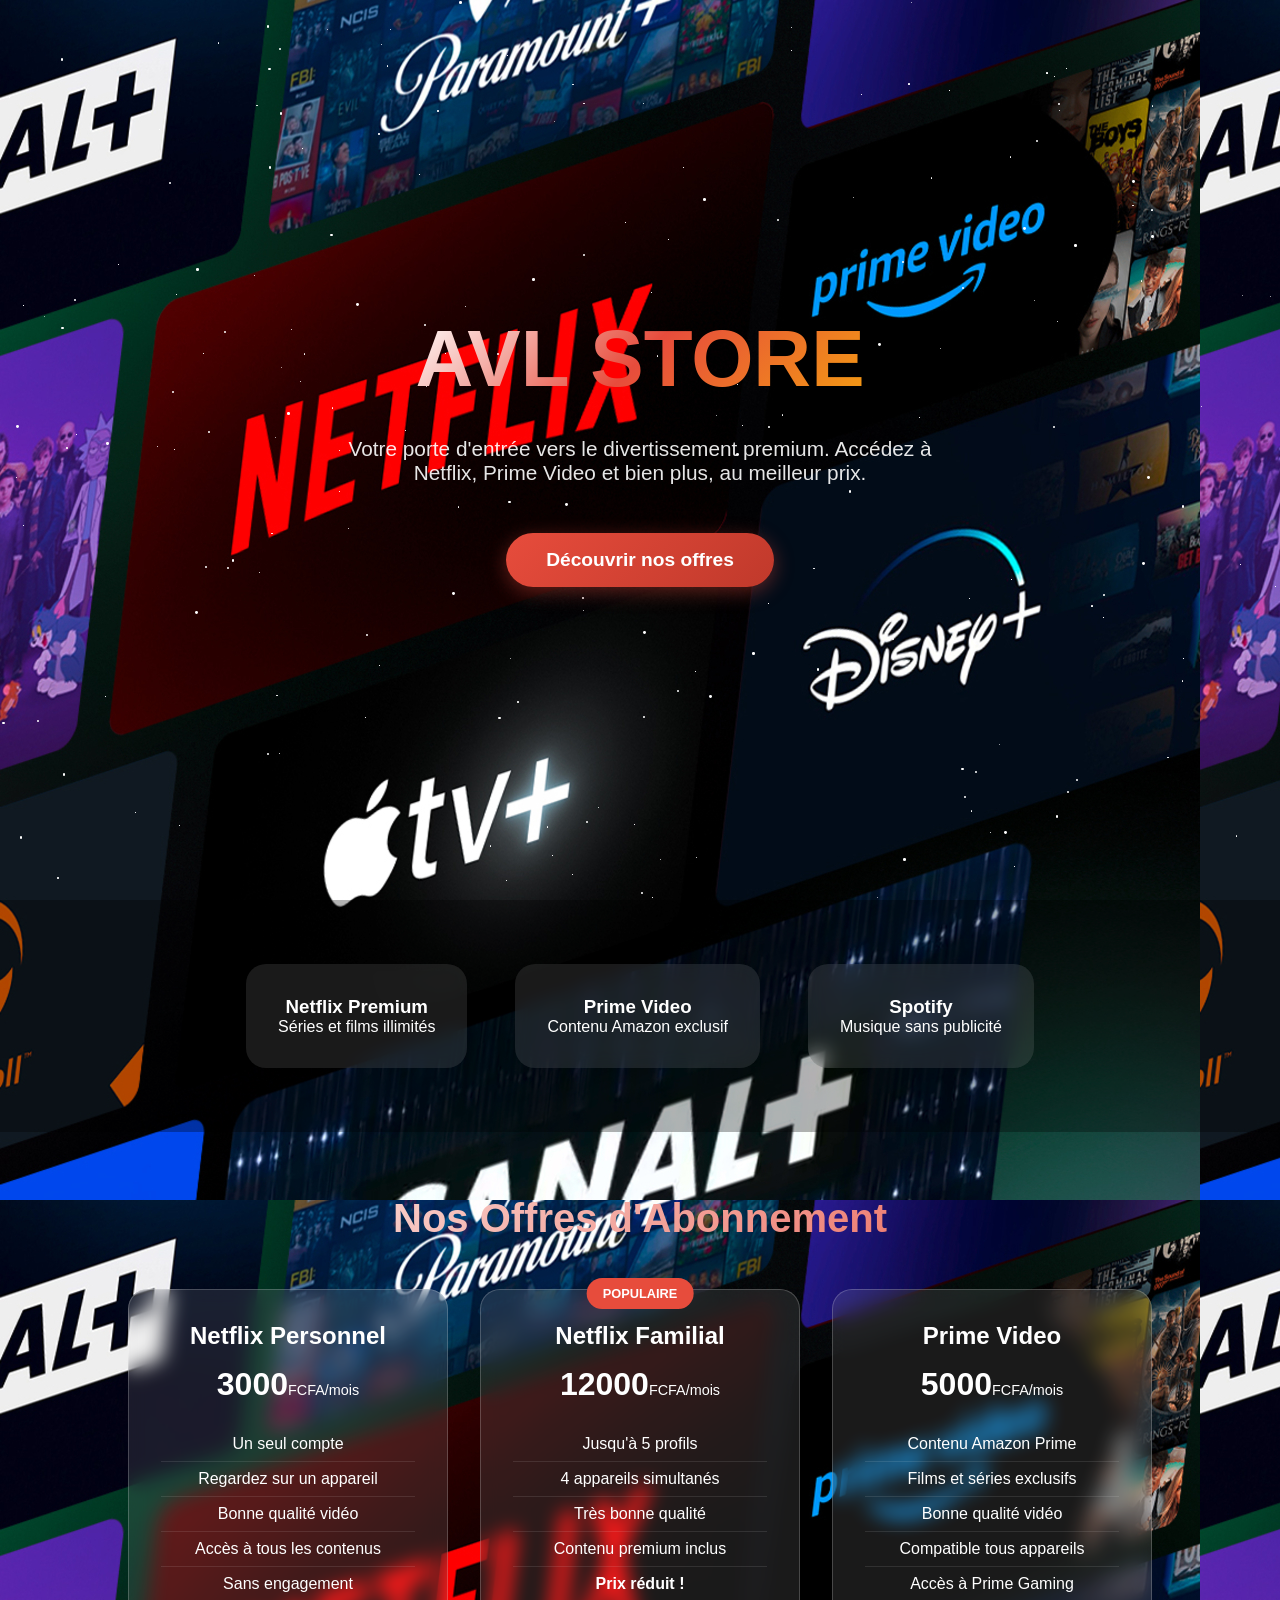
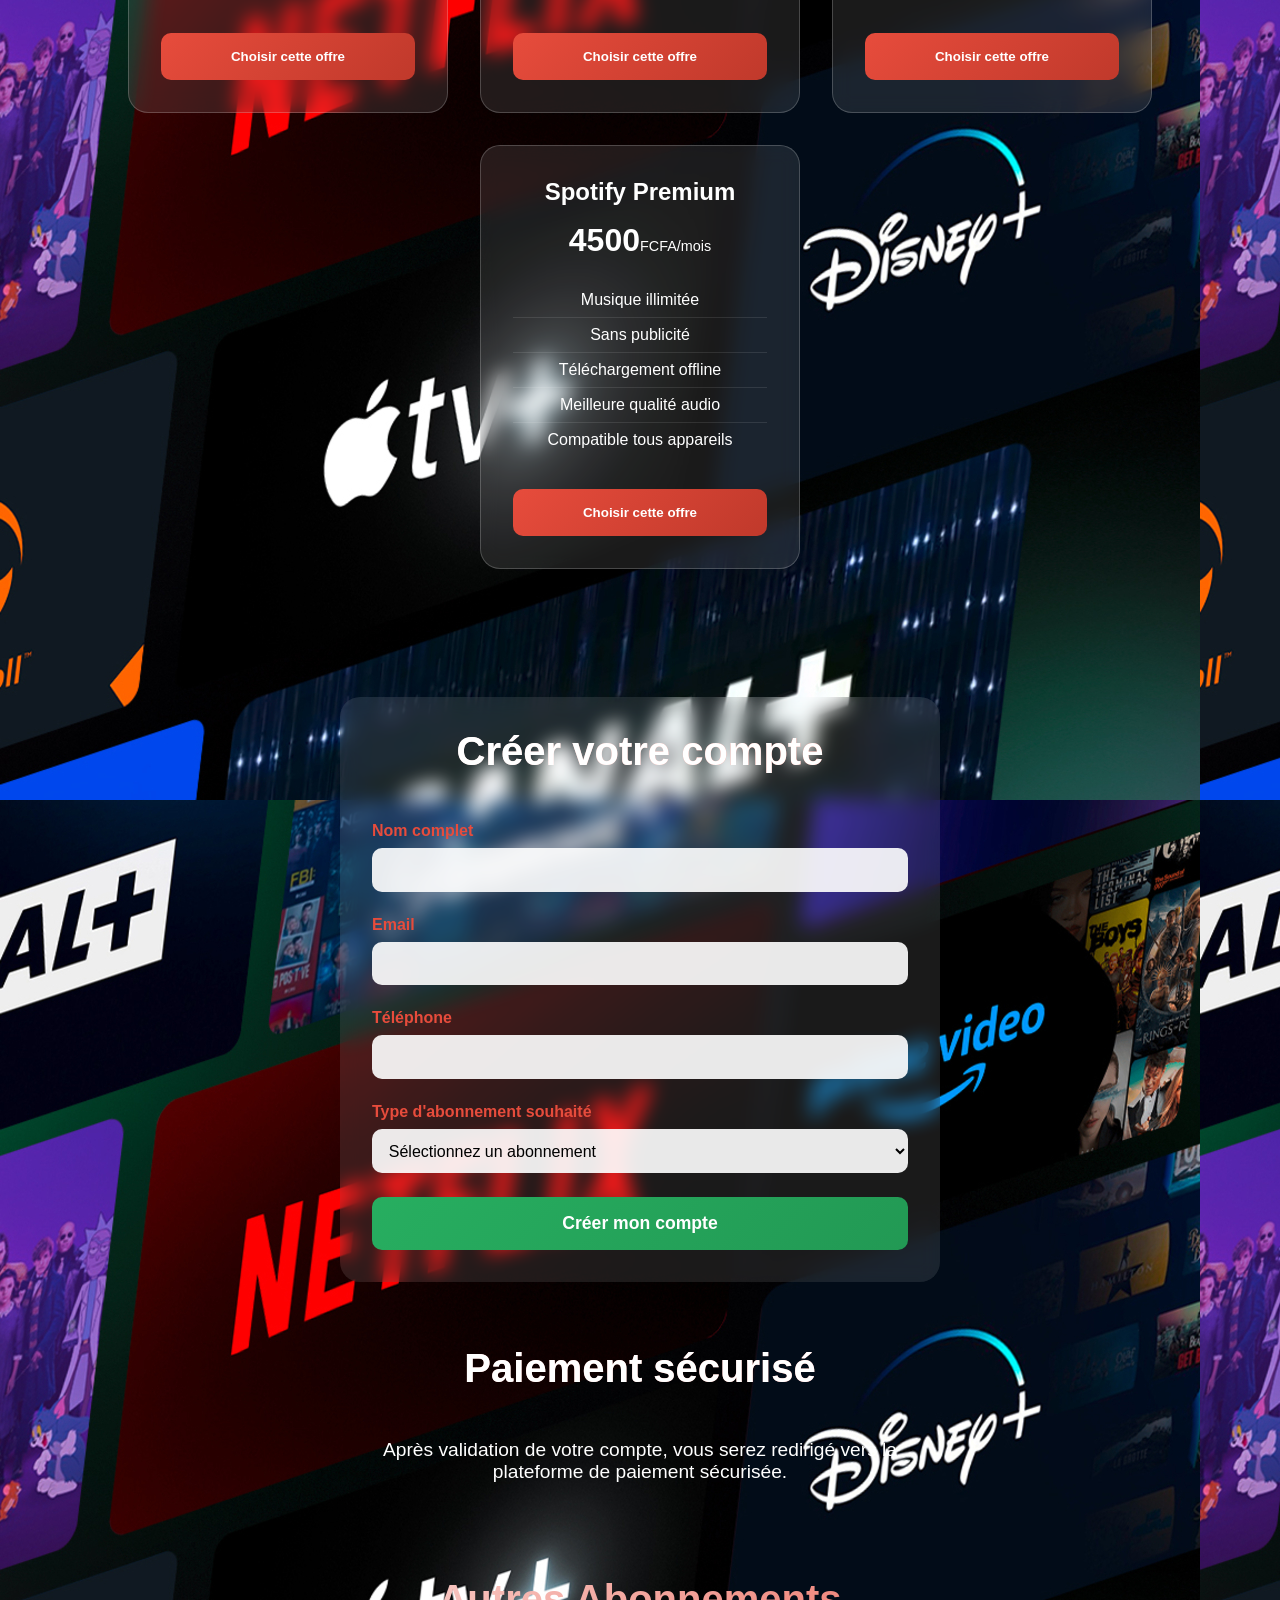
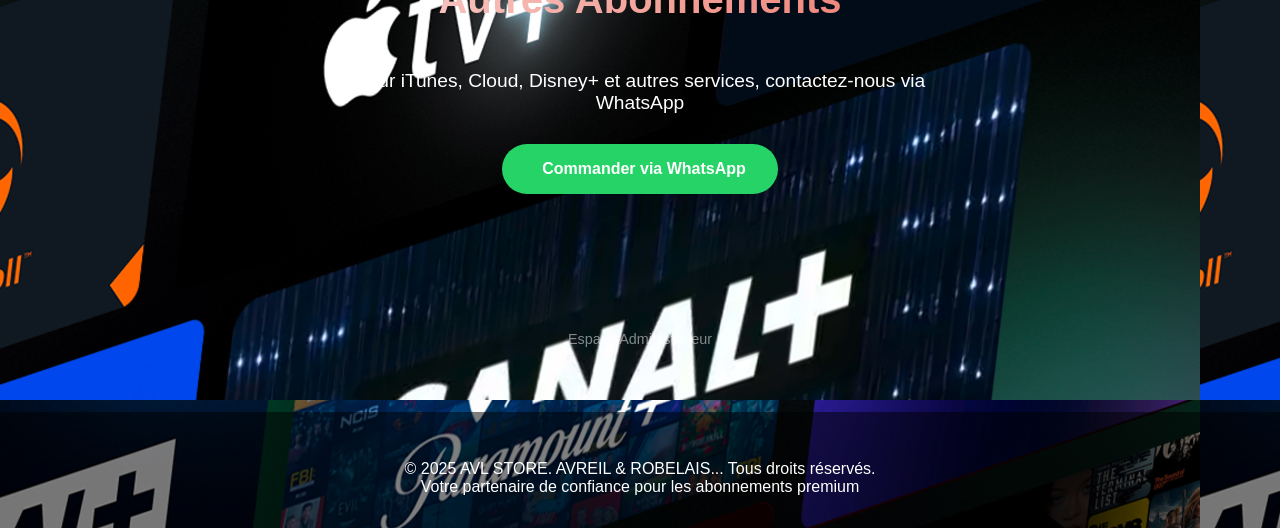
==== commit 78d8cedb: "Update index.html" ====
--- a/index.html
+++ b/index.html
@@ -617,7 +617,7 @@
     </section>
 
     <div class="admin-link">
-        <a href="#" onclick="showAdminLogin(event)">
+        <a href="./admin.html" onclick="showAdminLogin(event)">
             <i class="fas fa-lock"></i> Espace Administrateur
         </a>
     </div>
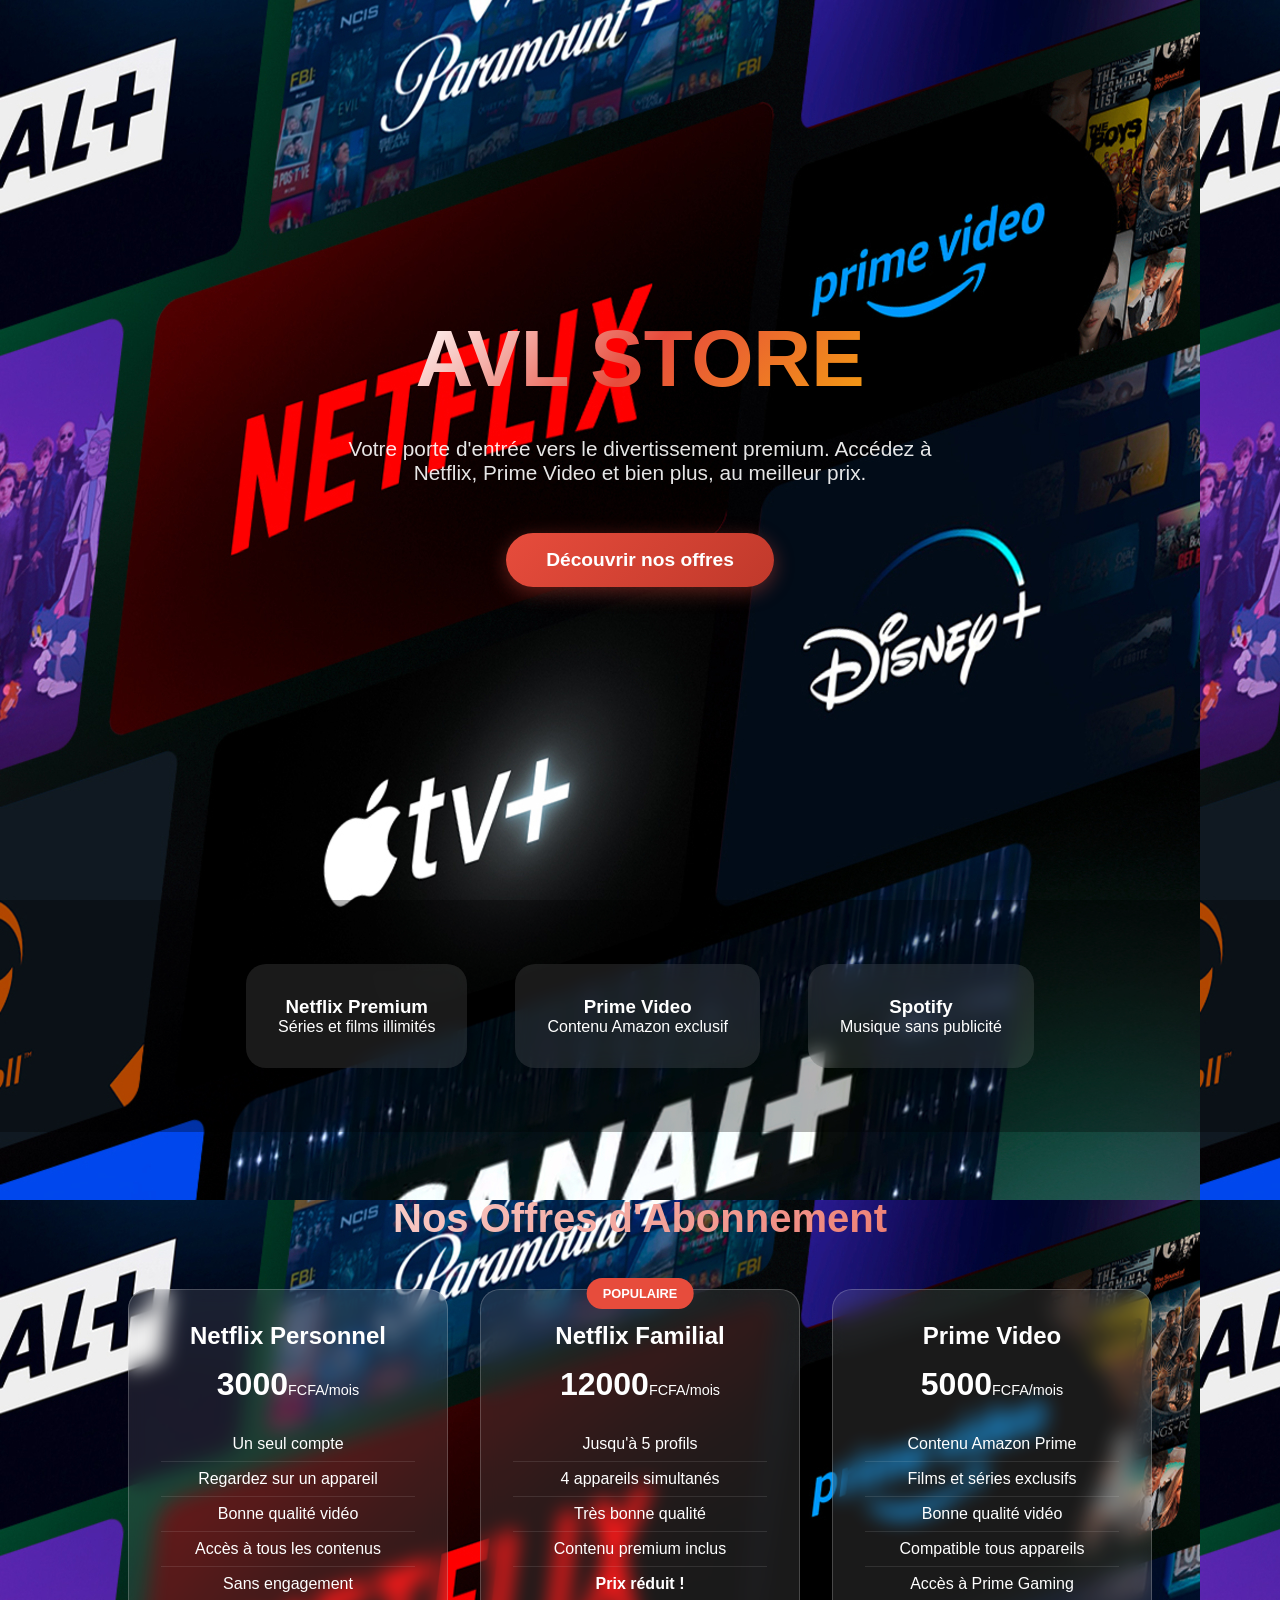
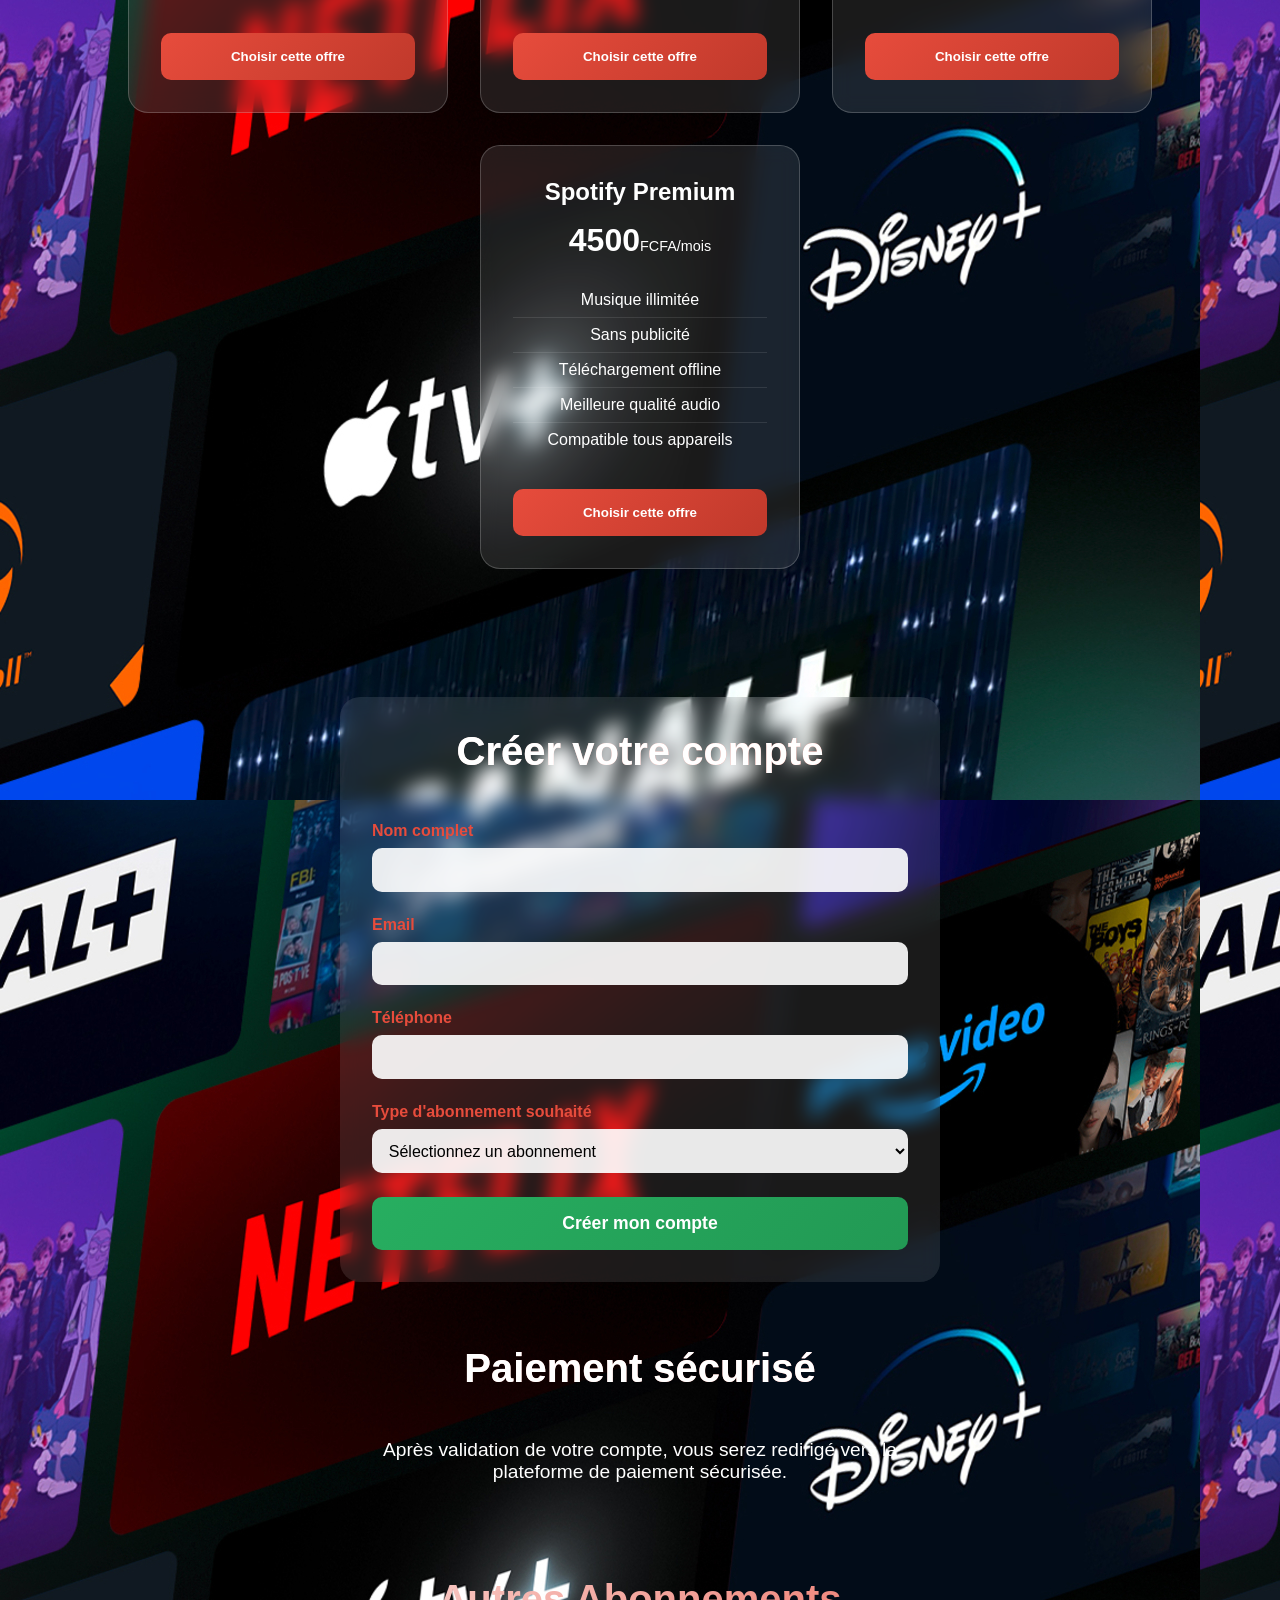
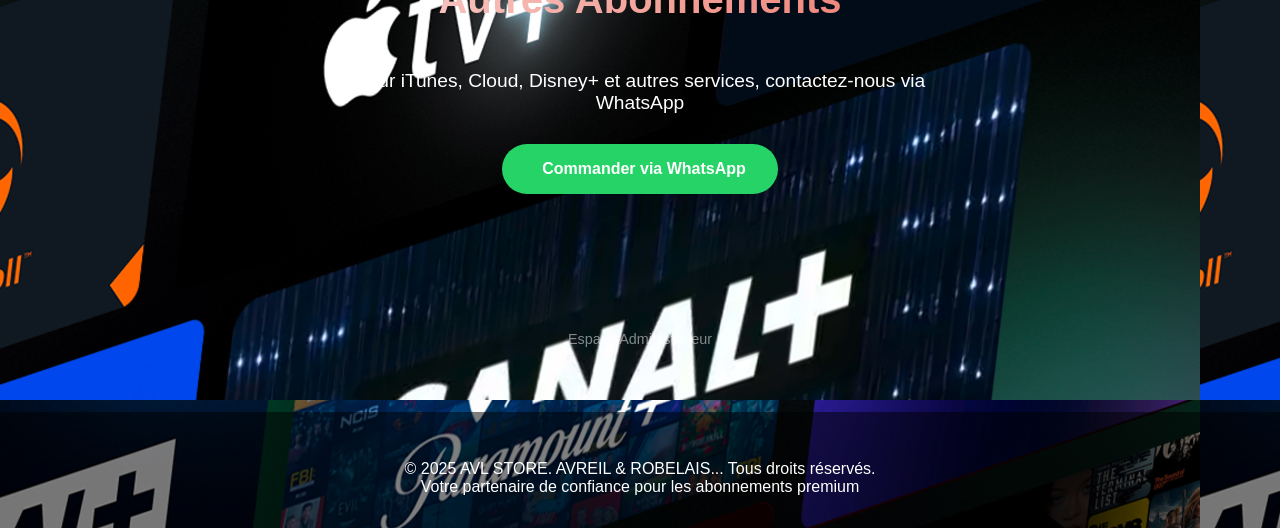
==== commit 9b96768b: "Update index.html" ====
--- a/index.html
+++ b/index.html
@@ -617,7 +617,7 @@
     </section>
 
     <div class="admin-link">
-        <a href="./admin.html" onclick="showAdminLogin(event)">
+        <a href="admin.html" onclick="showAdminLogin(event)">
             <i class="fas fa-lock"></i> Espace Administrateur
         </a>
     </div>
@@ -920,20 +920,7 @@
             }
         });
         
-        // Admin functions
-        function showAdminLogin(event) {
-            event.preventDefault();
-            document.getElementById('adminModal').style.display = 'flex';
-        }
-        
-        function closeAdminModal() {
-            document.getElementById('adminModal').style.display = 'none';
-        }
-        
-        function checkAdminPassword() {
-            const password = document.getElementById('adminPassword').value;
-            if (password === 'AVL123') {
-                showNotification('Accès administrateur accordé', 'success');
+        
                 // Afficher les inscriptions stockées
                 const registrations = JSON.parse(localStorage.getItem('registrations') || '[]');
                 console.table(registrations);
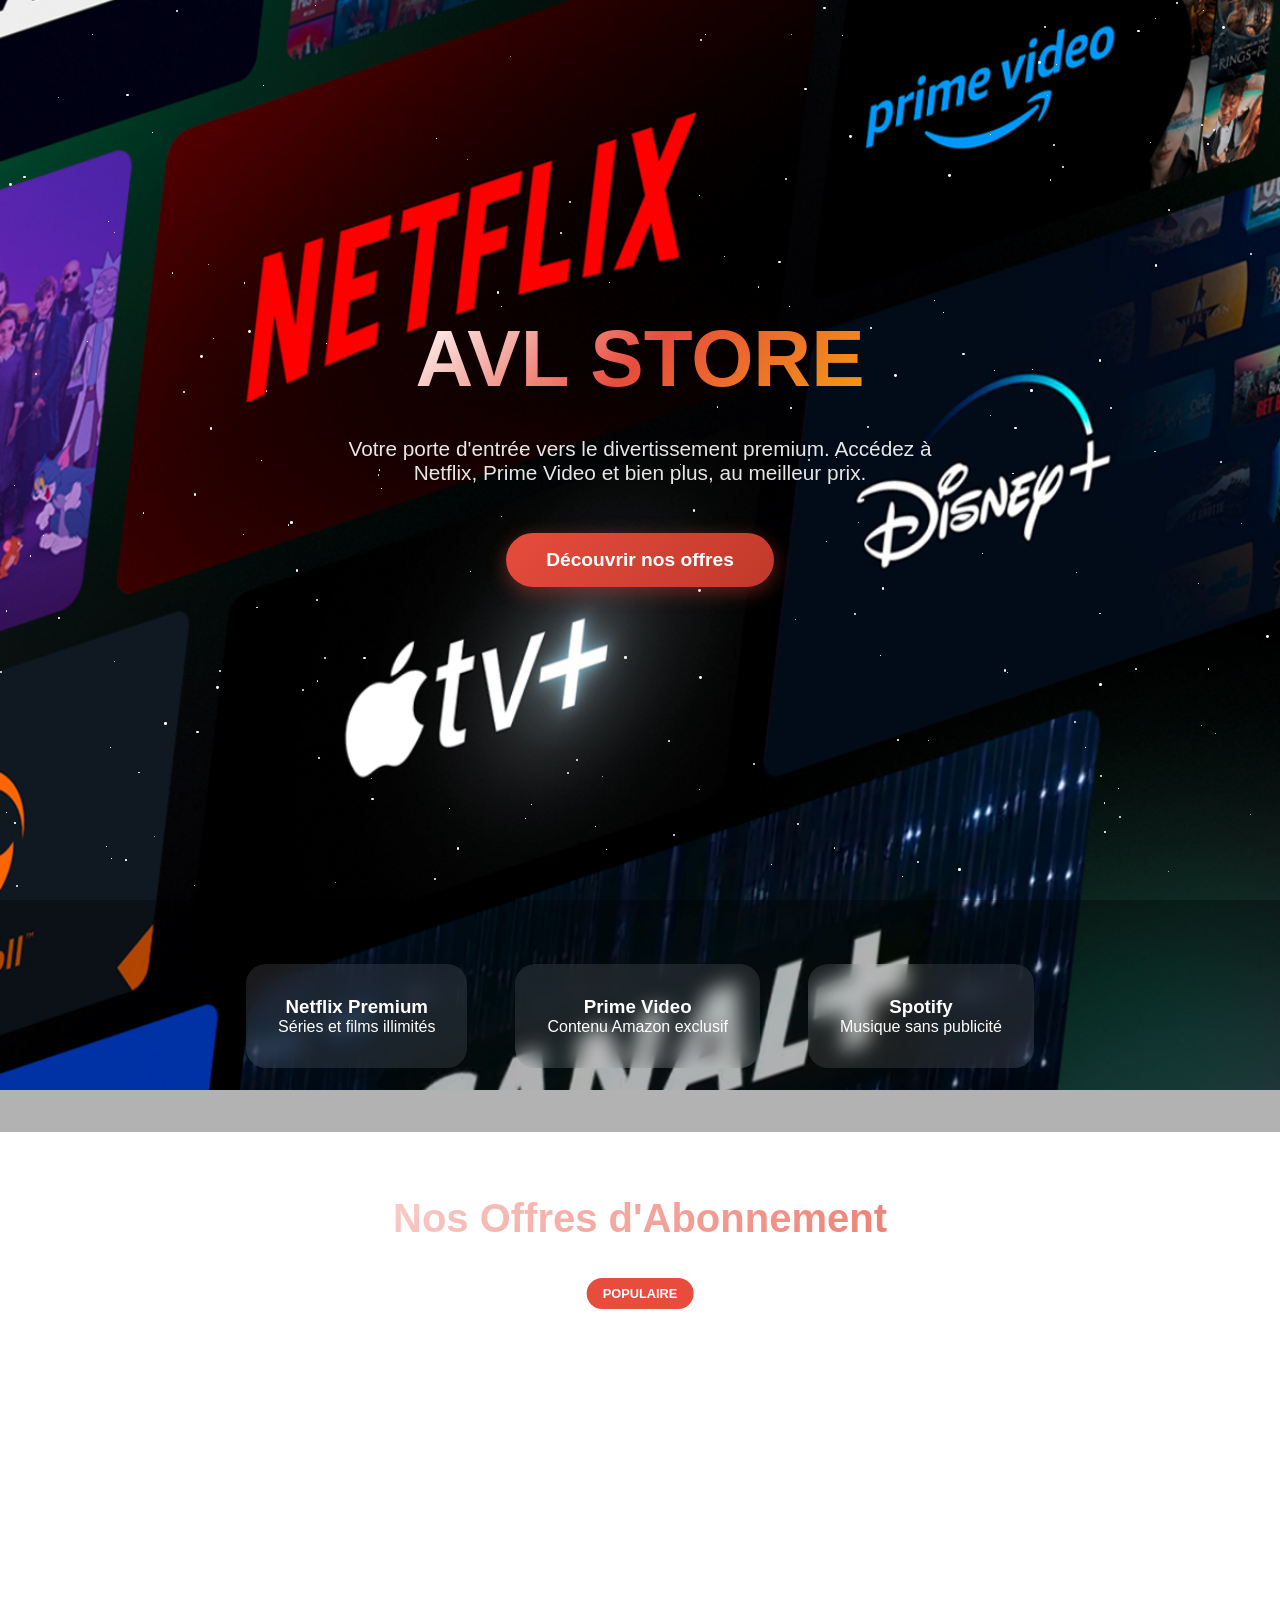
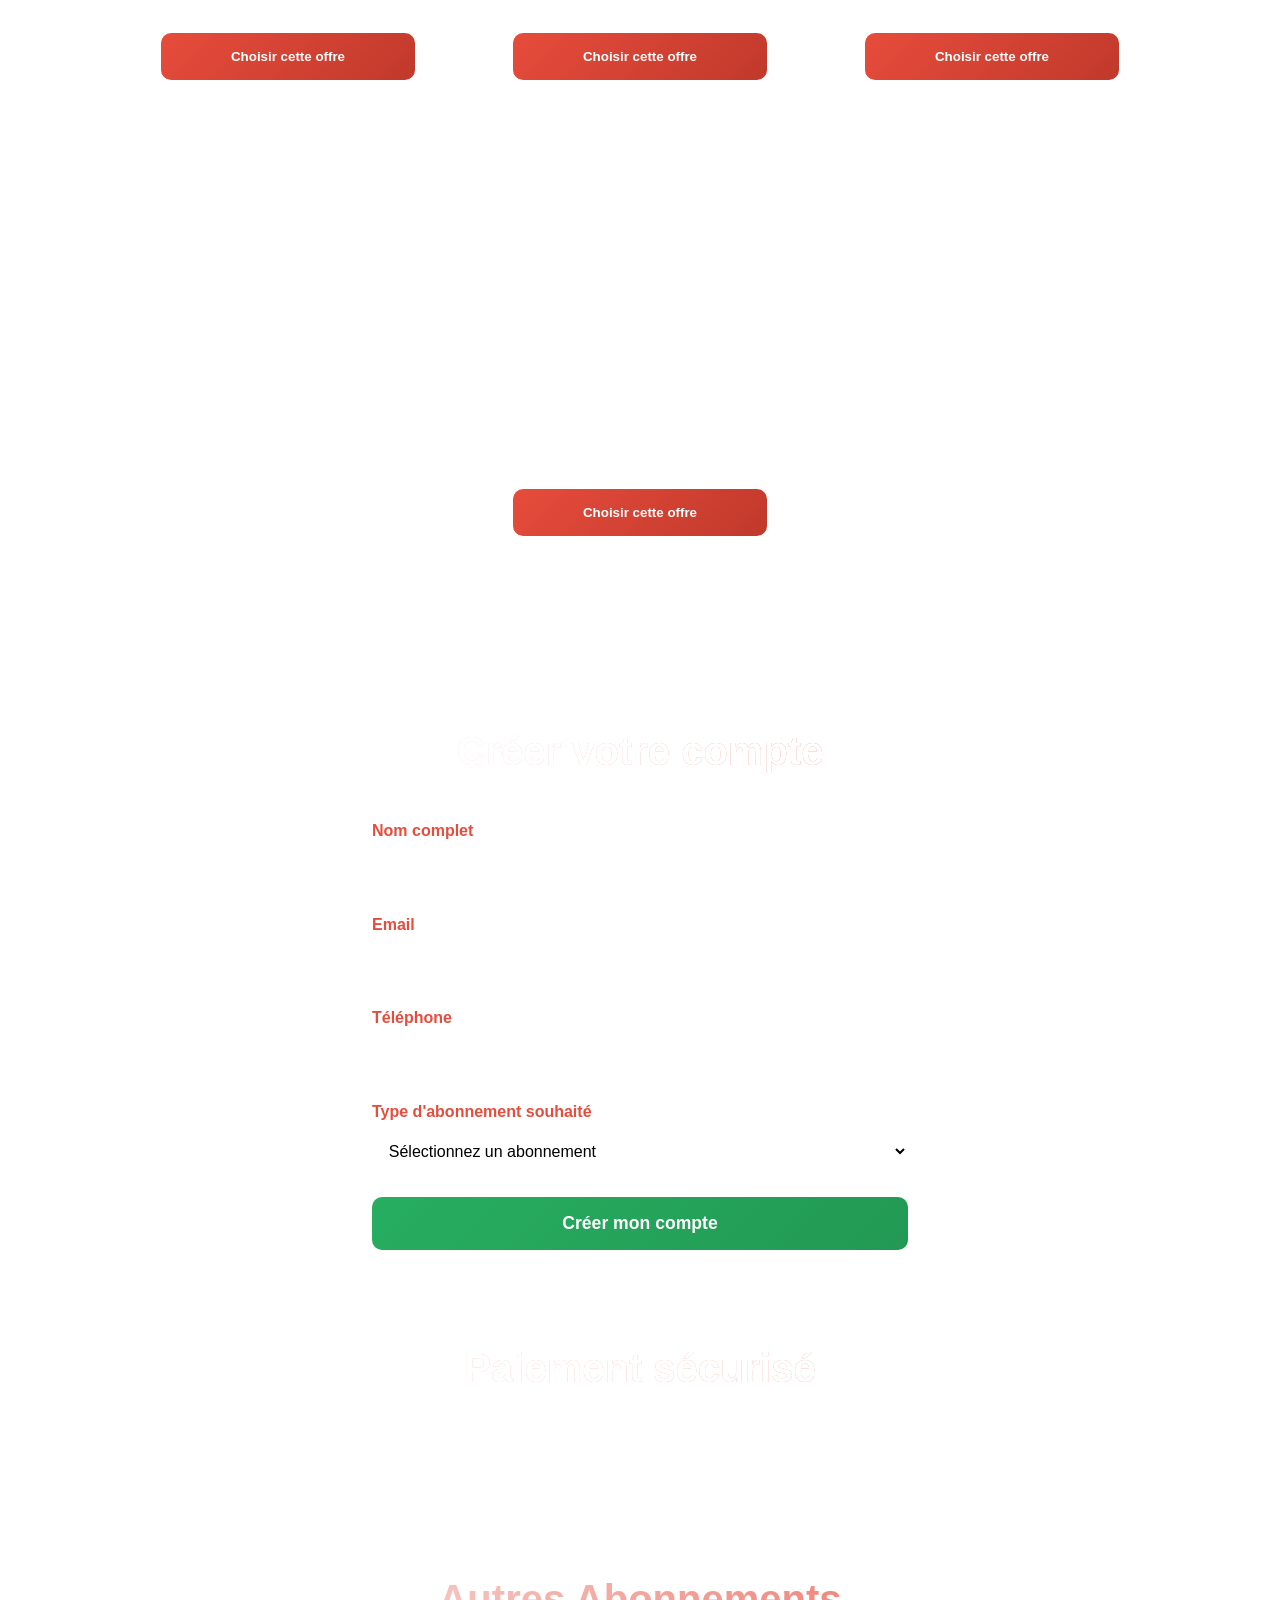
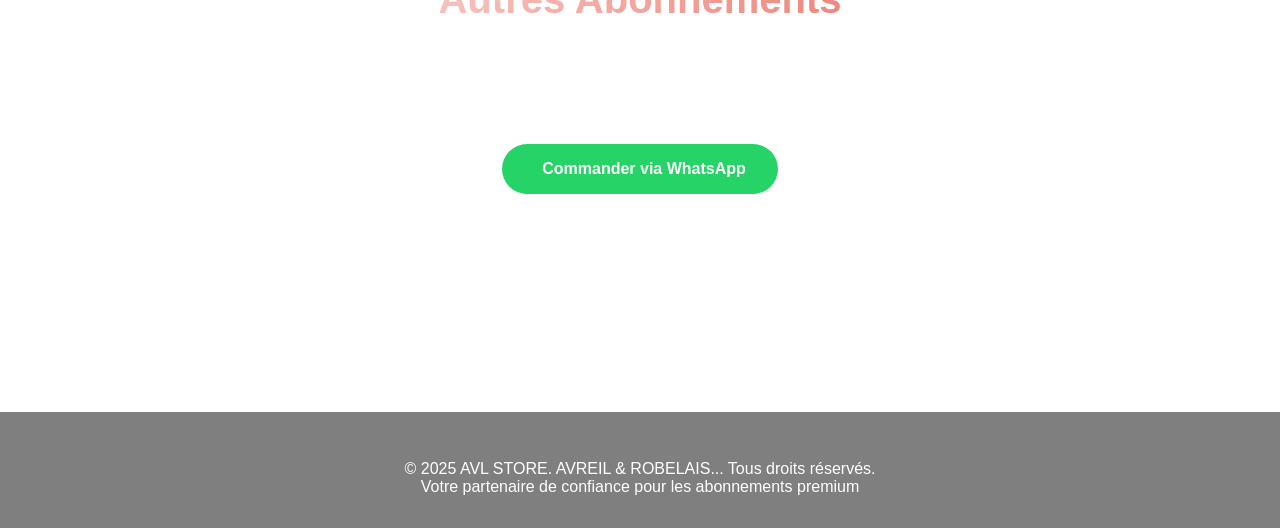
==== commit dd61a559: "Update index.html" ====
--- a/index.html
+++ b/index.html
@@ -8,469 +8,685 @@
     <link rel="stylesheet" href="">
     <style>
         * {
-            margin: 0;
-            padding: 0;
-            box-sizing: border-box;
-        }
-
-        body {
-            font-family: 'Montserrat', sans-serif;
-            background-image: url('./im.jpg');
-            color: #fff;
-            min-height: 100vh;
-            overflow-x: hidden;
-        }
-
-        /* Étoiles animées */
-        .stars {
-            position: fixed;
-            top: 0;
-            left: 0;
-            width: 100%;
-            height: 100%;
-            pointer-events: none;
-            z-index: 0;
-        }
-
-        .star {
-            position: absolute;
-            background: white;
-            border-radius: 50%;
-            animation: twinkle 3s infinite;
-        }
-
-        @keyframes twinkle {
-            0%, 100% { opacity: 0.3; }
-            50% { opacity: 1; }
-        }
-
-        /* Hero Section */
-        .hero {
-            min-height: 100vh;
-            display: flex;
-            flex-direction: column;
-            justify-content: center;
-            align-items: center;
-            text-align: center;
-            padding: 2rem;
-            position: relative;
-            z-index: 1;
-        }
-
-        .logo {
-            font-size: 5rem;
-            font-weight: 900;
-            background: linear-gradient(135deg, #fff, #e74c3c, #f39c12);
-            -webkit-background-clip: text;
-            background-clip: text;
-            color: transparent;
-            margin-bottom: 1rem;
-        }
-
-        @keyframes float {
-            0%, 100% { transform: translateY(0px); }
-            50% { transform: translateY(-20px); }
-        }
-
-        .floating {
-            animation: float 3s ease-in-out infinite;
-        }
-
-        .tagline {
-            font-size: 1.3rem;
-            max-width: 600px;
-            margin: 1rem auto;
-            opacity: 0.9;
-        }
-
-        @keyframes pulse {
-            0%, 100% { transform: scale(1); }
-            50% { transform: scale(1.05); }
-        }
-
-        .pulse {
-            animation: pulse 2s infinite;
-        }
-
-        .cta-button {
-            background: linear-gradient(135deg, #e74c3c, #c0392b);
-            color: white;
-            border: none;
-            padding: 1rem 2.5rem;
-            font-size: 1.2rem;
-            font-weight: 600;
-            border-radius: 50px;
-            cursor: pointer;
-            margin-top: 2rem;
-            transition: all 0.3s ease;
-            box-shadow: 0 5px 20px rgba(231, 76, 60, 0.4);
-        }
-
-        .cta-button:hover {
-            transform: translateY(-3px);
-            box-shadow: 0 8px 25px rgba(231, 76, 60, 0.6);
-        }
-
-        /* Features */
-        .features {
-            display: flex;
-            justify-content: center;
-            gap: 3rem;
-            flex-wrap: wrap;
-            padding: 4rem 2rem;
-            position: relative;
-            z-index: 1;
-            background: rgba(0, 0, 0, 0.3);
-        }
-
-        .feature {
-            text-align: center;
-            padding: 2rem;
-            background: rgba(255, 255, 255, 0.1);
-            border-radius: 20px;
-            backdrop-filter: blur(10px);
-            transition: transform 0.3s ease;
-            min-width: 200px;
-        }
-
-        .feature:hover {
-            transform: translateY(-10px);
-        }
-
-        .feature i {
-            font-size: 3rem;
-            color: #e74c3c;
-            margin-bottom: 1rem;
-        }
-
-        /* Sections */
-        .section {
-            padding: 4rem 2rem;
-            position: relative;
-            z-index: 1;
-        }
-
-        .section-title {
-            text-align: center;
-            font-size: 2.5rem;
-            margin-bottom: 3rem;
-            background: linear-gradient(135deg, #fff, #e74c3c);
-            -webkit-background-clip: text;
-            background-clip: text;
-            color: transparent;
-        }
-
-        /* Plans */
-        .plans-container {
-            display: flex;
-            justify-content: center;
-            gap: 2rem;
-            flex-wrap: wrap;
-            max-width: 1200px;
-            margin: 0 auto;
-        }
-
-        .plan-card {
-            background: rgba(255, 255, 255, 0.1);
-            backdrop-filter: blur(10px);
-            border-radius: 20px;
-            padding: 2rem;
-            width: 320px;
-            transition: all 0.3s ease;
-            position: relative;
-            border: 1px solid rgba(255, 255, 255, 0.2);
-        }
-
-        .plan-card:hover {
-            transform: translateY(-10px);
-            box-shadow: 0 10px 40px rgba(0, 0, 0, 0.3);
-            border-color: rgba(231, 76, 60, 0.5);
-        }
-
-        .plan-popular {
-            position: absolute;
-            top: -12px;
-            left: 50%;
-            transform: translateX(-50%);
-            background: #e74c3c;
-            padding: 0.5rem 1rem;
-            border-radius: 20px;
-            font-size: 0.8rem;
-            font-weight: bold;
-        }
-
-        .plan-title {
-            font-size: 1.5rem;
-            margin-bottom: 1rem;
-            text-align: center;
-        }
-
-        .plan-price {
-            font-size: 2rem;
-            font-weight: bold;
-            text-align: center;
-            margin-bottom: 1.5rem;
-        }
-
-        .plan-price span {
-            font-size: 0.9rem;
-            font-weight: normal;
-        }
-
-        .plan-features {
-            list-style: none;
-            margin-bottom: 2rem;
-        }
-
-        .plan-features li {
-            padding: 0.5rem 0;
-            text-align: center;
-            border-bottom: 1px solid rgba(255, 255, 255, 0.1);
-        }
-
-        .plan-features li:last-child {
-            border-bottom: none;
-        }
-
-        .plan-button {
-            width: 100%;
-            padding: 1rem;
-            background: linear-gradient(135deg, #e74c3c, #c0392b);
-            color: white;
-            border: none;
-            border-radius: 10px;
-            cursor: pointer;
-            font-weight: 600;
-            transition: all 0.3s ease;
-        }
-
-        .plan-button:hover {
-            transform: translateY(-2px);
-            box-shadow: 0 5px 15px rgba(231, 76, 60, 0.4);
-        }
-
-        /* Formulaire */
-        .registration-section {
-            max-width: 600px;
-            margin: 0 auto;
-            background: rgba(255, 255, 255, 0.1);
-            backdrop-filter: blur(10px);
-            border-radius: 20px;
-            padding: 2rem;
-        }
-
-        .registration-form {
-            display: flex;
-            flex-direction: column;
-            gap: 1.5rem;
-        }
-
-        .form-group {
-            display: flex;
-            flex-direction: column;
-            gap: 0.5rem;
-        }
-
-        .form-group label {
-            font-weight: 600;
-            color: #e74c3c;
-        }
-
-        .form-group input,
-        .form-group select {
-            padding: 0.8rem;
-            border-radius: 10px;
-            border: none;
-            background: rgba(255, 255, 255, 0.9);
-            font-family: inherit;
-            font-size: 1rem;
-        }
-
-        .submit-button {
-            background: linear-gradient(135deg, #27ae60, #229954);
-            color: white;
-            border: none;
-            padding: 1rem;
-            border-radius: 10px;
-            font-size: 1.1rem;
-            font-weight: 600;
-            cursor: pointer;
-            transition: all 0.3s ease;
-        }
-
-        .submit-button:hover {
-            transform: translateY(-2px);
-            box-shadow: 0 5px 15px rgba(39, 174, 96, 0.4);
-        }
-
-        .submit-button:disabled {
-            opacity: 0.6;
-            cursor: not-allowed;
-        }
-
-        /* WhatsApp Button */
-        .whatsapp-button {
-            display: inline-flex;
-            align-items: center;
-            gap: 0.5rem;
-            background: #25D366;
-            color: white;
-            padding: 1rem 2rem;
-            border-radius: 50px;
-            text-decoration: none;
-            font-weight: 600;
-            transition: all 0.3s ease;
-        }
-
-        .whatsapp-button:hover {
-            transform: translateY(-2px);
-            box-shadow: 0 5px 15px rgba(37, 211, 102, 0.4);
-        }
-
-        /* Admin Link */
-        .admin-link {
-            text-align: center;
-            padding: 2rem;
-        }
-
-        .admin-link a {
-            color: rgba(255, 255, 255, 0.5);
-            text-decoration: none;
-            font-size: 0.9rem;
-            transition: color 0.3s ease;
-        }
-
-        .admin-link a:hover {
-            color: white;
-        }
-
-        /* Footer */
-        footer {
-            background: rgba(0, 0, 0, 0.5);
-            padding: 2rem;
-            text-align: center;
-            margin-top: 2rem;
-        }
-
-        .social-links {
-            display: flex;
-            justify-content: center;
-            gap: 1.5rem;
-            margin-bottom: 1rem;
-        }
-
-        .social-links a {
-            color: white;
-            font-size: 1.5rem;
-            transition: all 0.3s ease;
-        }
-
-        .social-links a:hover {
-            color: #e74c3c;
-            transform: translateY(-3px);
-        }
-
-        /* Modal Admin */
-        .modal {
-            display: none;
-            position: fixed;
-            top: 0;
-            left: 0;
-            width: 100%;
-            height: 100%;
-            background: rgba(0, 0, 0, 0.8);
-            z-index: 1000;
-            justify-content: center;
-            align-items: center;
-        }
-
-        .modal-content {
-            background: linear-gradient(135deg, #1a1a3a, #0a0a2a);
-            padding: 2rem;
-            border-radius: 20px;
-            max-width: 400px;
-            width: 90%;
-            text-align: center;
-        }
-
-        .modal-content input {
-            width: 100%;
-            padding: 0.8rem;
-            margin: 1rem 0;
-            border-radius: 10px;
-            border: none;
-        }
-
-        /* Notification */
-        .notification {
-            position: fixed;
-            top: 20px;
-            right: 20px;
-            padding: 1rem 2rem;
-            border-radius: 10px;
-            color: white;
-            z-index: 2000;
-            animation: slideIn 0.3s ease;
-        }
-
-        @keyframes slideIn {
-            from {
-                transform: translateX(100%);
-                opacity: 0;
-            }
-            to {
-                transform: translateX(0);
-                opacity: 1;
-            }
-        }
-
-        .notification.success {
-            background: #27ae60;
-        }
-
-        .notification.error {
-            background: #e74c3c;
-        }
-
-        /* Loader */
-        .loader {
-            display: inline-block;
-            width: 20px;
-            height: 20px;
-            border: 3px solid rgba(255,255,255,.3);
-            border-radius: 50%;
-            border-top-color: white;
-            animation: spin 1s ease-in-out infinite;
-            margin-left: 10px;
-        }
-
-        @keyframes spin {
-            to { transform: rotate(360deg); }
-        }
-
-        /* Responsive */
-        @media (max-width: 768px) {
-            .logo {
-                font-size: 3rem;
-            }
-            
-            .tagline {
-                font-size: 1rem;
-            }
-            
-            .section-title {
-                font-size: 1.8rem;
-            }
-            
-            .features {
-                gap: 1rem;
-            }
-            
-            .feature {
-                min-width: 150px;
-                padding: 1rem;
-            }
-        }
+    margin: 0;
+    padding: 0;
+    box-sizing: border-box;
+}
+
+html {
+    font-size: 100%;
+}
+
+body {
+    font-family: 'Montserrat', sans-serif;
+    background-image: url('./im.jpg');
+    background-size: cover;
+    background-position: center;
+    background-repeat: no-repeat;
+    background-attachment: fixed;
+    color: #fff;
+    min-height: 100vh;
+    overflow-x: hidden;
+}
+
+/* Étoiles animées */
+.stars {
+    position: fixed;
+    top: 0;
+    left: 0;
+    width: 100%;
+    height: 100%;
+    pointer-events: none;
+    z-index: 0;
+}
+
+.star {
+    position: absolute;
+    background: white;
+    border-radius: 50%;
+    animation: twinkle 3s infinite;
+}
+
+@keyframes twinkle {
+    0%, 100% { opacity: 0.3; }
+    50% { opacity: 1; }
+}
+
+/* Hero Section */
+.hero {
+    min-height: 100vh;
+    display: flex;
+    flex-direction: column;
+    justify-content: center;
+    align-items: center;
+    text-align: center;
+    padding: 2rem;
+    position: relative;
+    z-index: 1;
+}
+
+.logo {
+    font-size: 5rem;
+    font-weight: 900;
+    background: linear-gradient(135deg, #fff, #e74c3c, #f39c12);
+    -webkit-background-clip: text;
+    background-clip: text;
+    color: transparent;
+    margin-bottom: 1rem;
+}
+
+@keyframes float {
+    0%, 100% { transform: translateY(0px); }
+    50% { transform: translateY(-20px); }
+}
+
+.floating {
+    animation: float 3s ease-in-out infinite;
+}
+
+.tagline {
+    font-size: 1.3rem;
+    max-width: 600px;
+    margin: 1rem auto;
+    opacity: 0.9;
+}
+
+@keyframes pulse {
+    0%, 100% { transform: scale(1); }
+    50% { transform: scale(1.05); }
+}
+
+.pulse {
+    animation: pulse 2s infinite;
+}
+
+.cta-button {
+    background: linear-gradient(135deg, #e74c3c, #c0392b);
+    color: white;
+    border: none;
+    padding: 1rem 2.5rem;
+    font-size: 1.2rem;
+    font-weight: 600;
+    border-radius: 50px;
+    cursor: pointer;
+    margin-top: 2rem;
+    transition: all 0.3s ease;
+    box-shadow: 0 5px 20px rgba(231, 76, 60, 0.4);
+}
+
+.cta-button:hover {
+    transform: translateY(-3px);
+    box-shadow: 0 8px 25px rgba(231, 76, 60, 0.6);
+}
+
+/* Features */
+.features {
+    display: flex;
+    justify-content: center;
+    gap: 3rem;
+    flex-wrap: wrap;
+    padding: 4rem 2rem;
+    position: relative;
+    z-index: 1;
+    background: rgba(0, 0, 0, 0.3);
+}
+
+.feature {
+    text-align: center;
+    padding: 2rem;
+    background: rgba(255, 255, 255, 0.1);
+    border-radius: 20px;
+    backdrop-filter: blur(10px);
+    transition: transform 0.3s ease;
+    min-width: 200px;
+}
+
+.feature:hover {
+    transform: translateY(-10px);
+}
+
+.feature i {
+    font-size: 3rem;
+    color: #e74c3c;
+    margin-bottom: 1rem;
+}
+
+/* Sections */
+.section {
+    padding: 4rem 2rem;
+    position: relative;
+    z-index: 1;
+}
+
+.section-title {
+    text-align: center;
+    font-size: 2.5rem;
+    margin-bottom: 3rem;
+    background: linear-gradient(135deg, #fff, #e74c3c);
+    -webkit-background-clip: text;
+    background-clip: text;
+    color: transparent;
+}
+
+/* Plans */
+.plans-container {
+    display: flex;
+    justify-content: center;
+    gap: 2rem;
+    flex-wrap: wrap;
+    max-width: 1200px;
+    margin: 0 auto;
+    padding: 0 1rem;
+}
+
+.plan-card {
+    background: rgba(255, 255, 255, 0.1);
+    backdrop-filter: blur(10px);
+    border-radius: 20px;
+    padding: 2rem;
+    width: 320px;
+    transition: all 0.3s ease;
+    position: relative;
+    border: 1px solid rgba(255, 255, 255, 0.2);
+}
+
+.plan-card:hover {
+    transform: translateY(-10px);
+    box-shadow: 0 10px 40px rgba(0, 0, 0, 0.3);
+    border-color: rgba(231, 76, 60, 0.5);
+}
+
+.plan-popular {
+    position: absolute;
+    top: -12px;
+    left: 50%;
+    transform: translateX(-50%);
+    background: #e74c3c;
+    padding: 0.5rem 1rem;
+    border-radius: 20px;
+    font-size: 0.8rem;
+    font-weight: bold;
+}
+
+.plan-title {
+    font-size: 1.5rem;
+    margin-bottom: 1rem;
+    text-align: center;
+}
+
+.plan-price {
+    font-size: 2rem;
+    font-weight: bold;
+    text-align: center;
+    margin-bottom: 1.5rem;
+}
+
+.plan-price span {
+    font-size: 0.9rem;
+    font-weight: normal;
+}
+
+.plan-features {
+    list-style: none;
+    margin-bottom: 2rem;
+}
+
+.plan-features li {
+    padding: 0.5rem 0;
+    text-align: center;
+    border-bottom: 1px solid rgba(255, 255, 255, 0.1);
+}
+
+.plan-features li:last-child {
+    border-bottom: none;
+}
+
+.plan-button {
+    width: 100%;
+    padding: 1rem;
+    background: linear-gradient(135deg, #e74c3c, #c0392b);
+    color: white;
+    border: none;
+    border-radius: 10px;
+    cursor: pointer;
+    font-weight: 600;
+    transition: all 0.3s ease;
+}
+
+.plan-button:hover {
+    transform: translateY(-2px);
+    box-shadow: 0 5px 15px rgba(231, 76, 60, 0.4);
+}
+
+/* Formulaire */
+.registration-section {
+    max-width: 600px;
+    margin: 0 auto;
+    background: rgba(255, 255, 255, 0.1);
+    backdrop-filter: blur(10px);
+    border-radius: 20px;
+    padding: 2rem;
+    width: 90%;
+}
+
+.registration-form {
+    display: flex;
+    flex-direction: column;
+    gap: 1.5rem;
+}
+
+.form-group {
+    display: flex;
+    flex-direction: column;
+    gap: 0.5rem;
+}
+
+.form-group label {
+    font-weight: 600;
+    color: #e74c3c;
+}
+
+.form-group input,
+.form-group select {
+    padding: 0.8rem;
+    border-radius: 10px;
+    border: none;
+    background: rgba(255, 255, 255, 0.9);
+    font-family: inherit;
+    font-size: 1rem;
+}
+
+.submit-button {
+    background: linear-gradient(135deg, #27ae60, #229954);
+    color: white;
+    border: none;
+    padding: 1rem;
+    border-radius: 10px;
+    font-size: 1.1rem;
+    font-weight: 600;
+    cursor: pointer;
+    transition: all 0.3s ease;
+}
+
+.submit-button:hover {
+    transform: translateY(-2px);
+    box-shadow: 0 5px 15px rgba(39, 174, 96, 0.4);
+}
+
+.submit-button:disabled {
+    opacity: 0.6;
+    cursor: not-allowed;
+}
+
+/* WhatsApp Button */
+.whatsapp-button {
+    display: inline-flex;
+    align-items: center;
+    gap: 0.5rem;
+    background: #25D366;
+    color: white;
+    padding: 1rem 2rem;
+    border-radius: 50px;
+    text-decoration: none;
+    font-weight: 600;
+    transition: all 0.3s ease;
+}
+
+.whatsapp-button:hover {
+    transform: translateY(-2px);
+    box-shadow: 0 5px 15px rgba(37, 211, 102, 0.4);
+}
+
+/* Admin Link */
+.admin-link {
+    text-align: center;
+    padding: 2rem;
+}
+
+.admin-link a {
+    color: rgba(255, 255, 255, 0.5);
+    text-decoration: none;
+    font-size: 0.9rem;
+    transition: color 0.3s ease;
+}
+
+.admin-link a:hover {
+    color: white;
+}
+
+/* Footer */
+footer {
+    background: rgba(0, 0, 0, 0.5);
+    padding: 2rem;
+    text-align: center;
+    margin-top: 2rem;
+}
+
+.social-links {
+    display: flex;
+    justify-content: center;
+    gap: 1.5rem;
+    margin-bottom: 1rem;
+    flex-wrap: wrap;
+}
+
+.social-links a {
+    color: white;
+    font-size: 1.5rem;
+    transition: all 0.3s ease;
+}
+
+.social-links a:hover {
+    color: #e74c3c;
+    transform: translateY(-3px);
+}
+
+/* Modal Admin */
+.modal {
+    display: none;
+    position: fixed;
+    top: 0;
+    left: 0;
+    width: 100%;
+    height: 100%;
+    background: rgba(0, 0, 0, 0.8);
+    z-index: 1000;
+    justify-content: center;
+    align-items: center;
+}
+
+.modal-content {
+    background: linear-gradient(135deg, #1a1a3a, #0a0a2a);
+    padding: 2rem;
+    border-radius: 20px;
+    max-width: 400px;
+    width: 90%;
+    text-align: center;
+}
+
+.modal-content input {
+    width: 100%;
+    padding: 0.8rem;
+    margin: 1rem 0;
+    border-radius: 10px;
+    border: none;
+}
+
+/* Notification */
+.notification {
+    position: fixed;
+    top: 20px;
+    right: 20px;
+    padding: 1rem 2rem;
+    border-radius: 10px;
+    color: white;
+    z-index: 2000;
+    animation: slideIn 0.3s ease;
+}
+
+@keyframes slideIn {
+    from {
+        transform: translateX(100%);
+        opacity: 0;
+    }
+    to {
+        transform: translateX(0);
+        opacity: 1;
+    }
+}
+
+.notification.success {
+    background: #27ae60;
+}
+
+.notification.error {
+    background: #e74c3c;
+}
+
+/* Loader */
+.loader {
+    display: inline-block;
+    width: 20px;
+    height: 20px;
+    border: 3px solid rgba(255,255,255,.3);
+    border-radius: 50%;
+    border-top-color: white;
+    animation: spin 1s ease-in-out infinite;
+    margin-left: 10px;
+}
+
+@keyframes spin {
+    to { transform: rotate(360deg); }
+}
+
+/* ========== MEDIA QUERIES RESPONSIVES ========== */
+
+/* Tablettes et petits écrans (768px et moins) */
+@media (max-width: 768px) {
+    html {
+        font-size: 90%;
+    }
+    
+    .logo {
+        font-size: 3rem;
+    }
+    
+    .tagline {
+        font-size: 1rem;
+        padding: 0 1rem;
+    }
+    
+    .section-title {
+        font-size: 1.8rem;
+    }
+    
+    .features {
+        gap: 1rem;
+        padding: 2rem 1rem;
+    }
+    
+    .feature {
+        min-width: 150px;
+        padding: 1rem;
+    }
+    
+    .feature i {
+        font-size: 2rem;
+    }
+    
+    .cta-button {
+        padding: 0.8rem 2rem;
+        font-size: 1rem;
+        min-height: 48px;
+    }
+    
+    .plan-card {
+        width: 280px;
+    }
+    
+    .section {
+        padding: 2rem 1rem;
+    }
+}
+
+/* Mobiles (480px et moins) */
+@media (max-width: 480px) {
+    html {
+        font-size: 85%;
+    }
+    
+    .logo {
+        font-size: 2rem;
+    }
+    
+    .tagline {
+        font-size: 0.9rem;
+    }
+    
+    .hero {
+        padding: 1rem;
+        min-height: 80vh;
+    }
+    
+    .cta-button {
+        padding: 0.7rem 1.5rem;
+        font-size: 0.9rem;
+    }
+    
+    .section-title {
+        font-size: 1.5rem;
+        margin-bottom: 2rem;
+    }
+    
+    .features {
+        gap: 0.8rem;
+    }
+    
+    .feature {
+        min-width: 130px;
+        padding: 0.8rem;
+    }
+    
+    .feature i {
+        font-size: 1.5rem;
+    }
+    
+    .plan-card {
+        width: 90%;
+        max-width: 300px;
+        margin: 0 auto;
+    }
+    
+    .registration-section {
+        padding: 1.5rem;
+        width: 95%;
+    }
+    
+    .whatsapp-button {
+        padding: 0.7rem 1.5rem;
+        font-size: 0.9rem;
+    }
+    
+    .form-group input,
+    .form-group select {
+        padding: 0.7rem;
+        font-size: 16px;
+        min-height: 48px;
+    }
+    
+    .plan-button,
+    .submit-button {
+        min-height: 48px;
+    }
+    
+    .social-links a {
+        font-size: 1.2rem;
+    }
+    
+    footer {
+        padding: 1.5rem;
+        font-size: 0.8rem;
+    }
+    
+    .modal-content {
+        padding: 1.5rem;
+        width: 95%;
+    }
+}
+
+/* Très petits mobiles (380px et moins) */
+@media (max-width: 380px) {
+    .logo {
+        font-size: 1.8rem;
+    }
+    
+    .tagline {
+        font-size: 0.8rem;
+    }
+    
+    .feature {
+        min-width: 110px;
+        font-size: 0.8rem;
+    }
+    
+    .feature i {
+        font-size: 1.3rem;
+    }
+    
+    .plan-title {
+        font-size: 1.2rem;
+    }
+    
+    .plan-price {
+        font-size: 1.5rem;
+    }
+}
+
+/* Grands écrans (1400px et plus) */
+@media (min-width: 1400px) {
+    html {
+        font-size: 110%;
+    }
+    
+    .plans-container {
+        max-width: 1400px;
+    }
+    
+    .logo {
+        font-size: 6rem;
+    }
+    
+    .tagline {
+        font-size: 1.5rem;
+        max-width: 800px;
+    }
+    
+    .feature {
+        min-width: 250px;
+    }
+    
+    .feature i {
+        font-size: 3.5rem;
+    }
+}
+
+/* Orientation paysage sur mobile */
+@media (max-width: 768px) and (orientation: landscape) {
+    .hero {
+        min-height: auto;
+        padding: 2rem 1rem;
+    }
+    
+    .features {
+        padding: 1.5rem;
+    }
+    
+    .section {
+        padding: 1.5rem;
+    }
+    
+    .plan-card {
+        width: 260px;
+    }
+}
+
+/* Support pour écrans tactiles */
+@media (hover: none) and (pointer: coarse) {
+    .cta-button:hover,
+    .plan-button:hover,
+    .submit-button:hover,
+    .whatsapp-button:hover,
+    .feature:hover,
+    .plan-card:hover {
+        transform: none;
+    }
+    
+    .cta-button:active,
+    .plan-button:active,
+    .submit-button:active {
+        transform: scale(0.98);
+    }
+}
     </style>
 </head>
    
@@ -617,22 +833,11 @@
     </section>
 
     <div class="admin-link">
-        <a href="admin.html" onclick="showAdminLogin(event)">
+        <a href="admin.html">
             <i class="fas fa-lock"></i> Espace Administrateur
         </a>
     </div>
-
-    <!-- Modal Admin -->
-    <div id="adminModal" class="modal">
-        <div class="modal-content">
-            <h2>Accès Administrateur</h2>
-            <input type="password" id="adminPassword" placeholder="Mot de passe">
-            <button onclick="checkAdminPassword()" style="background: #e74c3c; color: white; border: none; padding: 0.8rem 2rem; border-radius: 10px; cursor: pointer;">Valider</button>
-            <button onclick="closeAdminModal()" style="background: #666; color: white; border: none; padding: 0.8rem 2rem; border-radius: 10px; cursor: pointer; margin-top: 10px;">Fermer</button>
-        </div>
-    </div>
-
-    <footer>
+<footer>
         <div class="social-links">
             <a href="#"><i class="fab fa-facebook"></i></a>
             <a href="#"><i class="fab fa-twitter"></i></a>
@@ -920,7 +1125,20 @@
             }
         });
         
-        
+        // Admin functions
+        function showAdminLogin(event) {
+            event.preventDefault();
+            document.getElementById('adminModal').style.display = 'flex';
+        }
+        
+        function closeAdminModal() {
+            document.getElementById('adminModal').style.display = 'none';
+        }
+        
+        function checkAdminPassword() {
+            const password = document.getElementById('adminPassword').value;
+            if (password === 'AVL123') {
+                showNotification('Accès administrateur accordé', 'success');
                 // Afficher les inscriptions stockées
                 const registrations = JSON.parse(localStorage.getItem('registrations') || '[]');
                 console.table(registrations);
@@ -932,3 +1150,4 @@
     </script>
 </body>
 </html>
+</html>
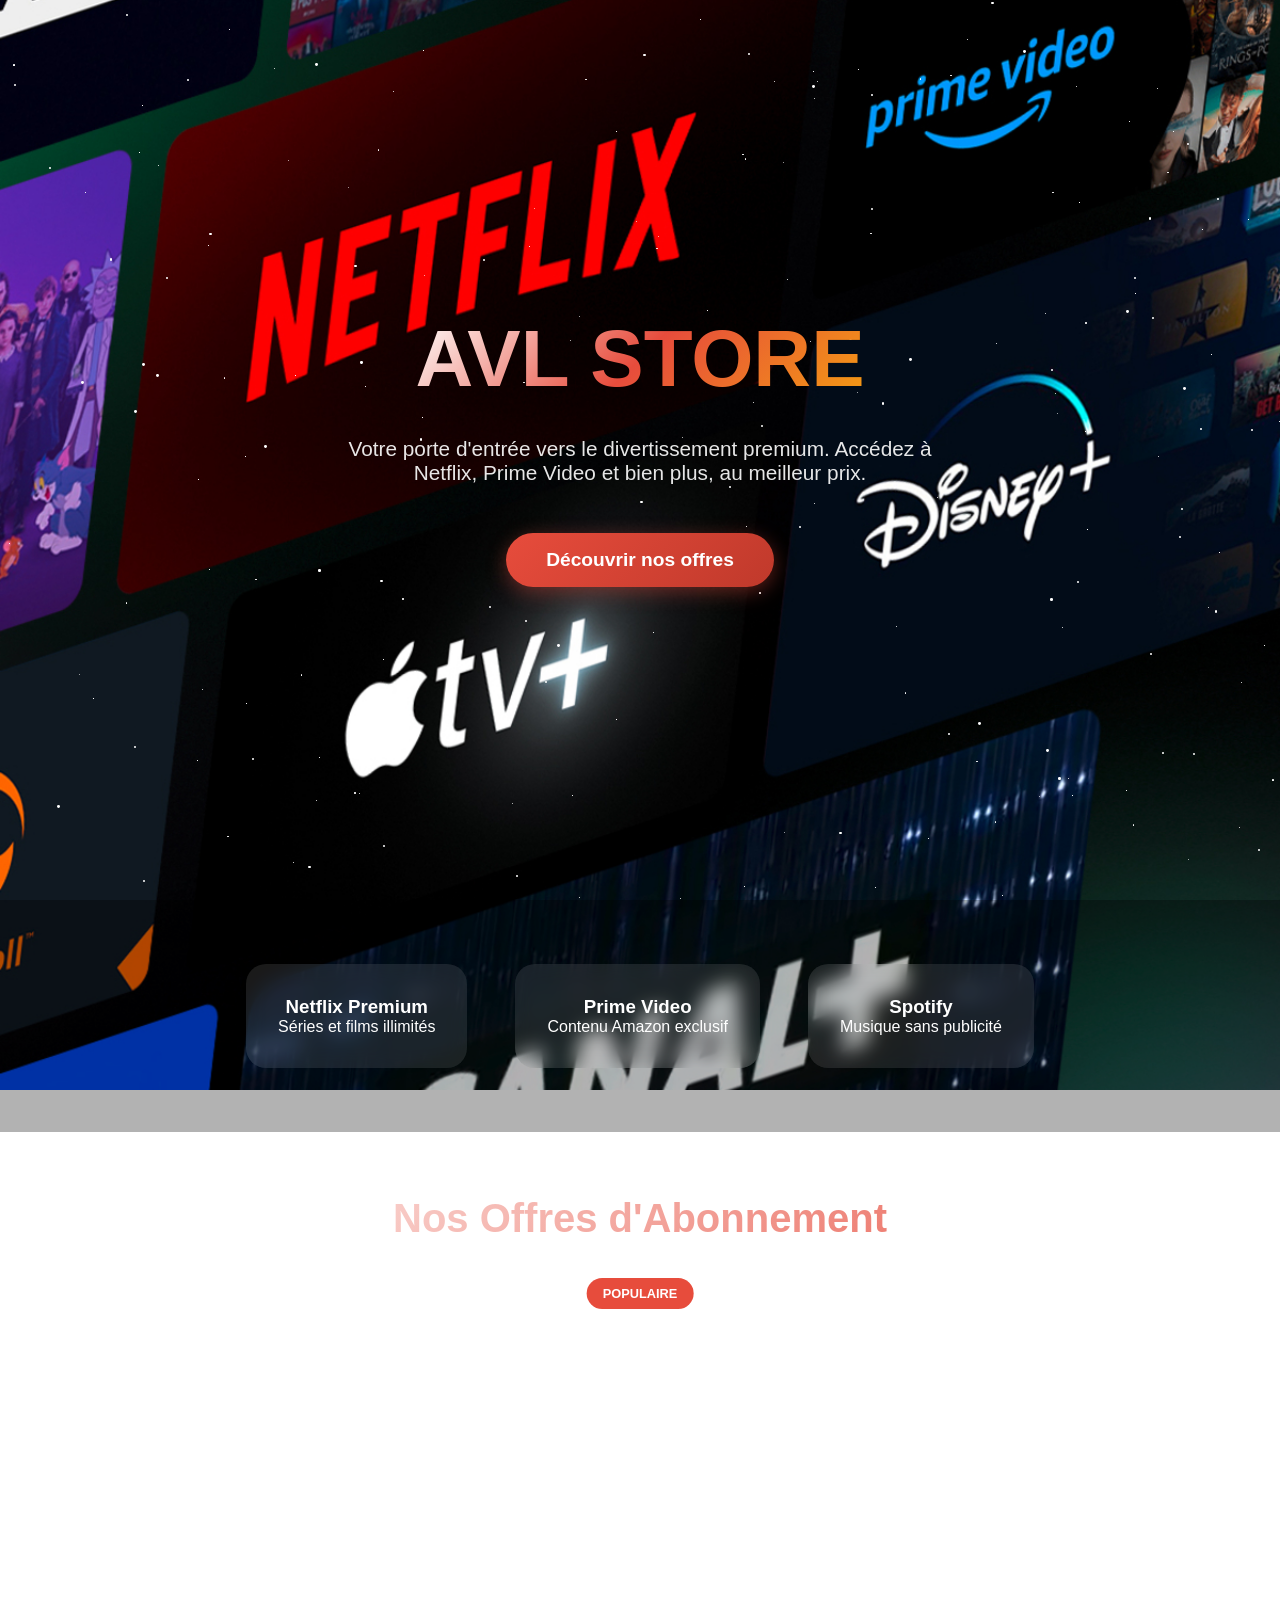
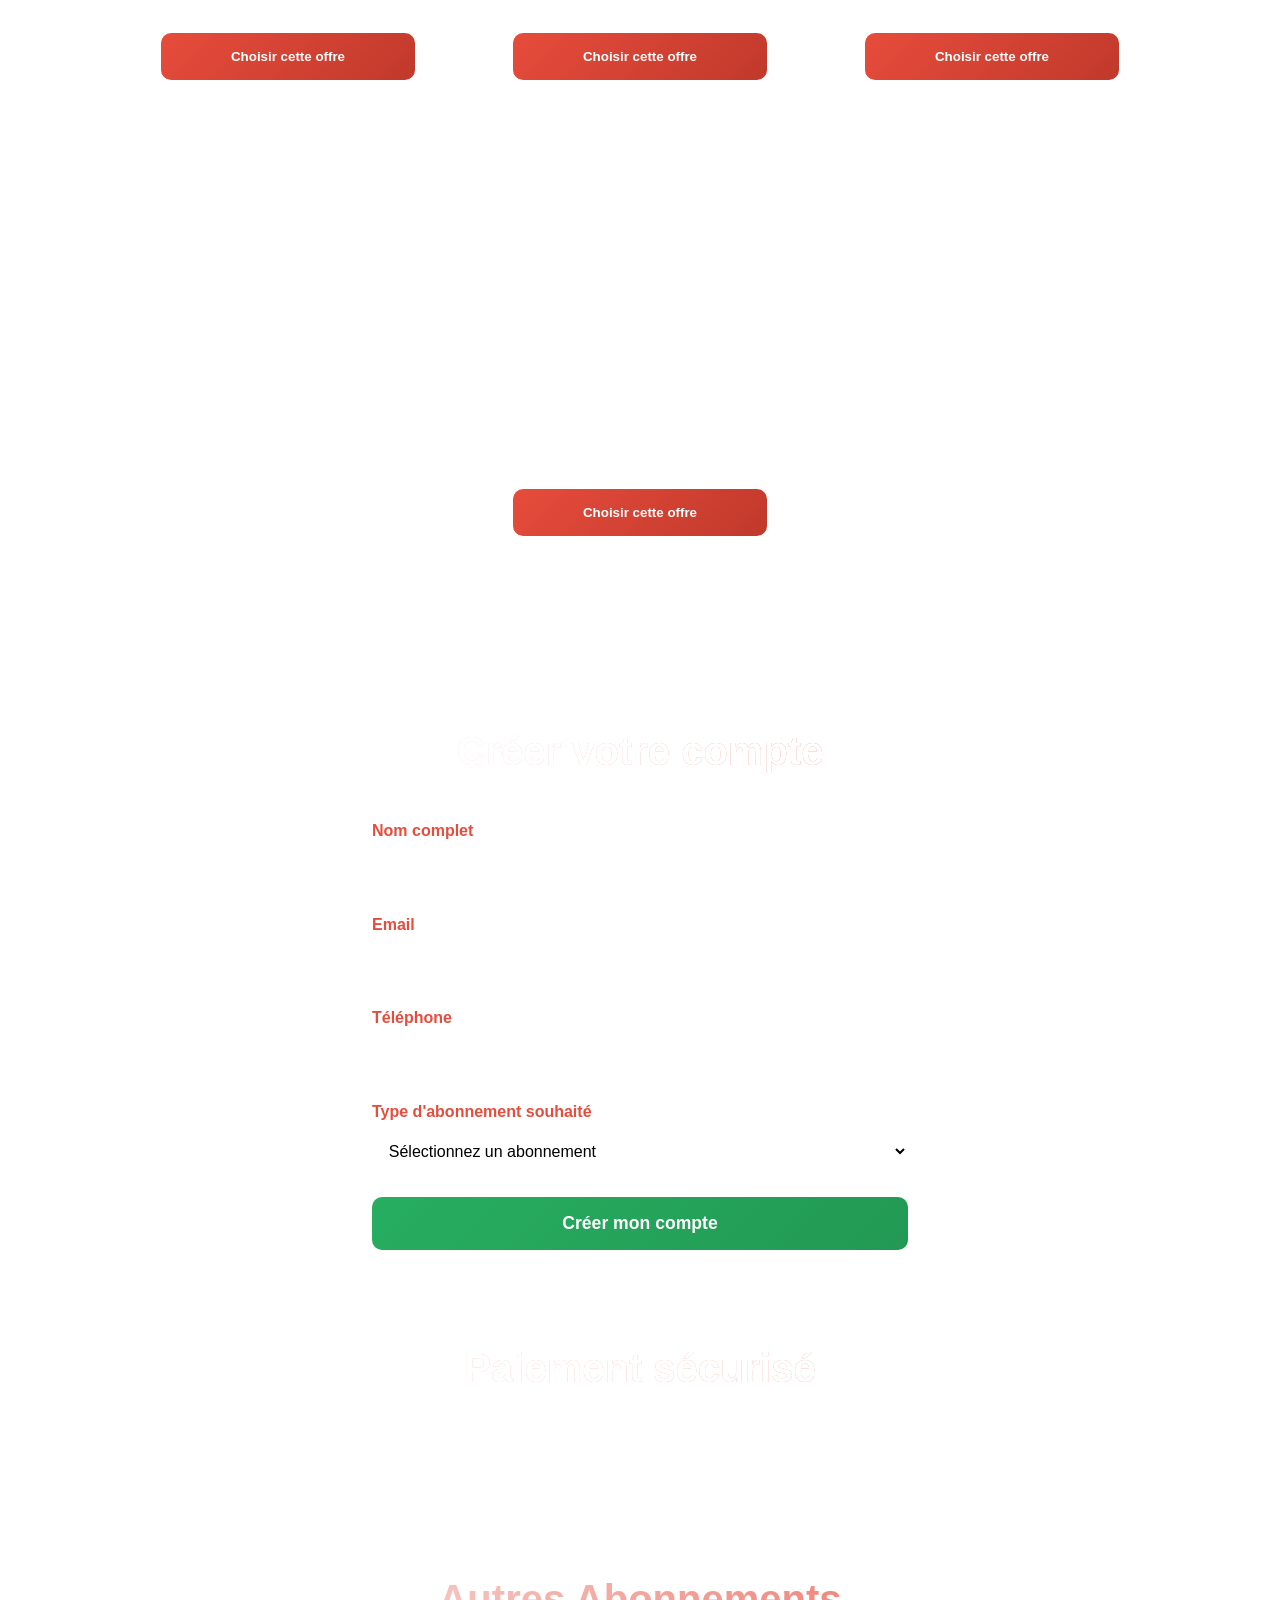
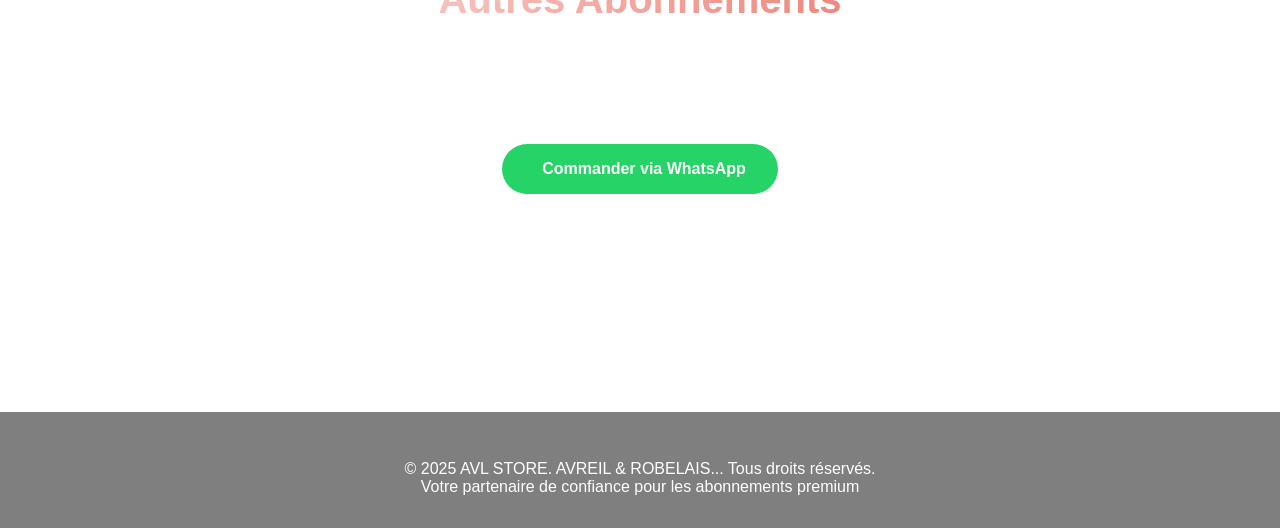
==== commit 0f4656b8: "Update print statement from 'Hello' to 'Goodbye'" ====
--- a/index.html
+++ b/index.html
@@ -976,7 +976,6 @@
 🎬 Abonnement: ${data.subscription}
 💰 Montant: ${price}
 ⏰ Date: ${date}
-🌐 Source: AVL STORE Website
 ━━━━━━━━━━━━━━━━━━━━
 📍 AVL STORE `;
         }
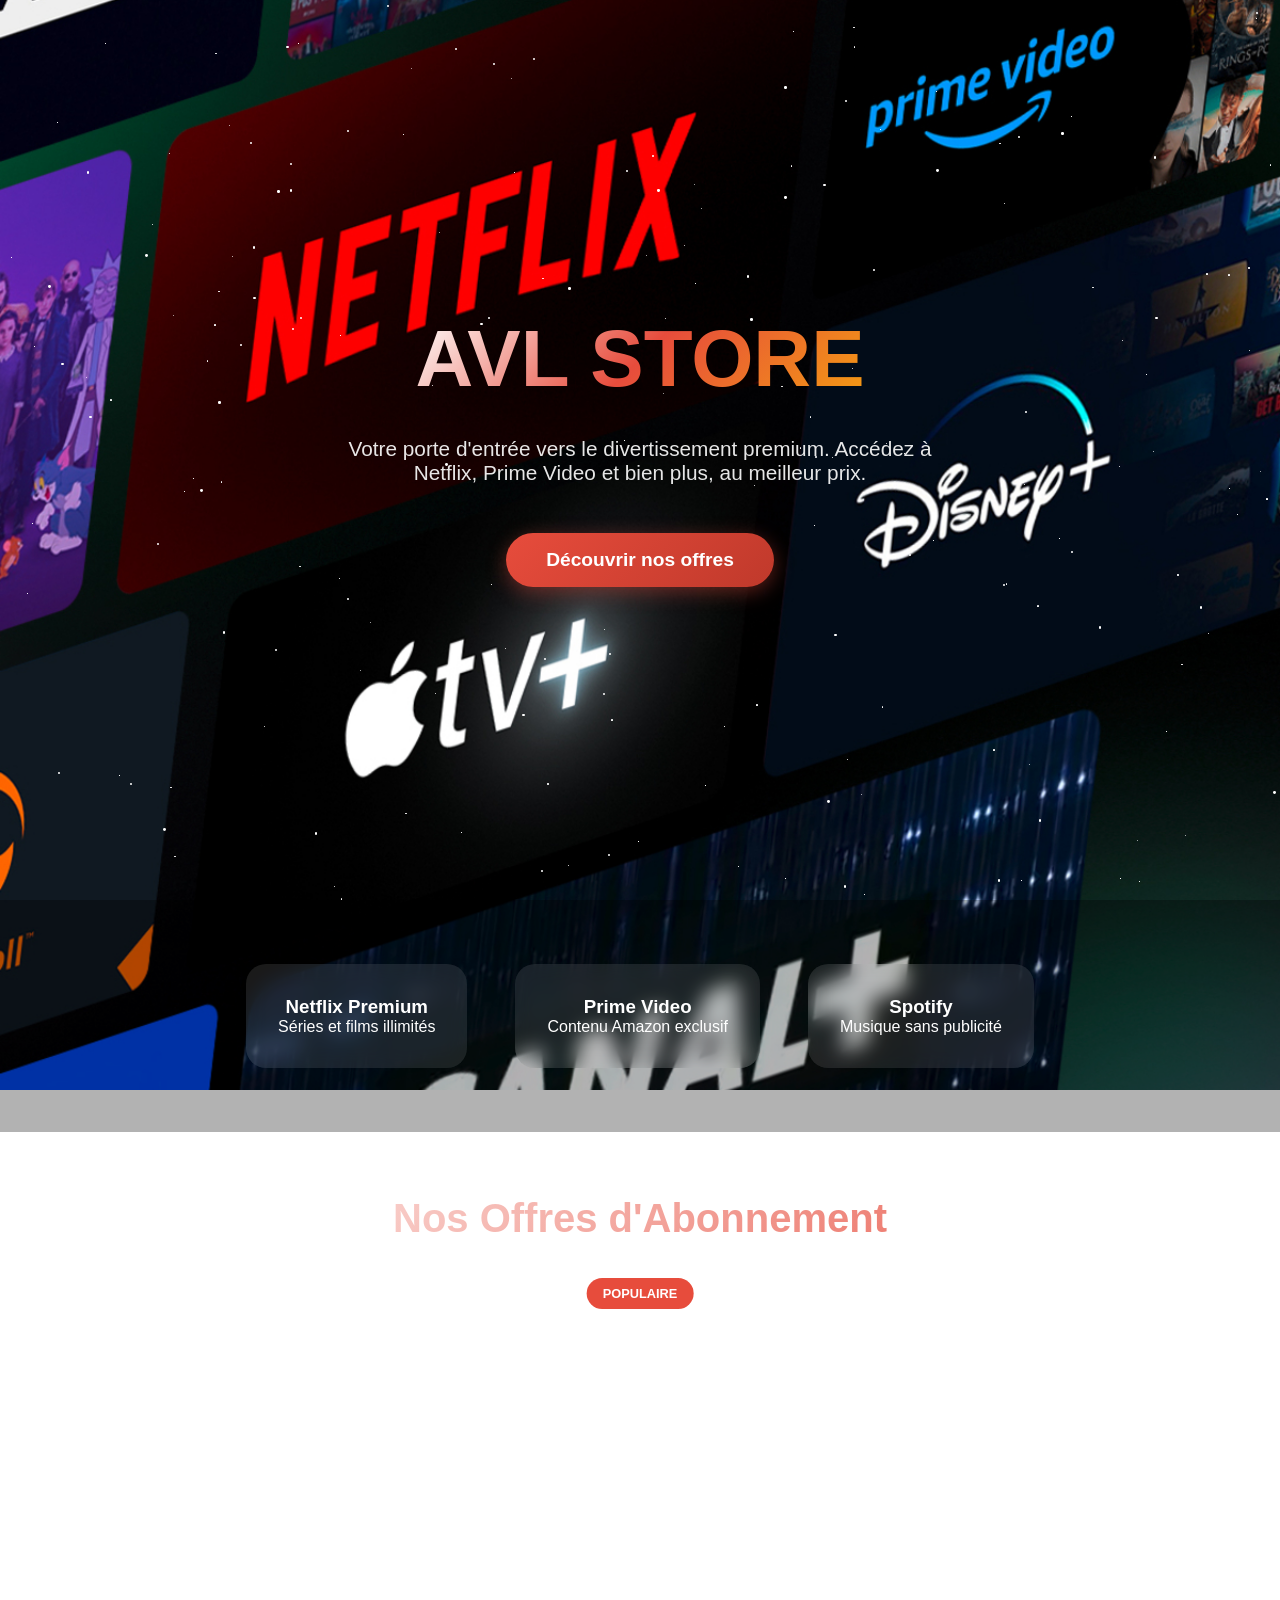
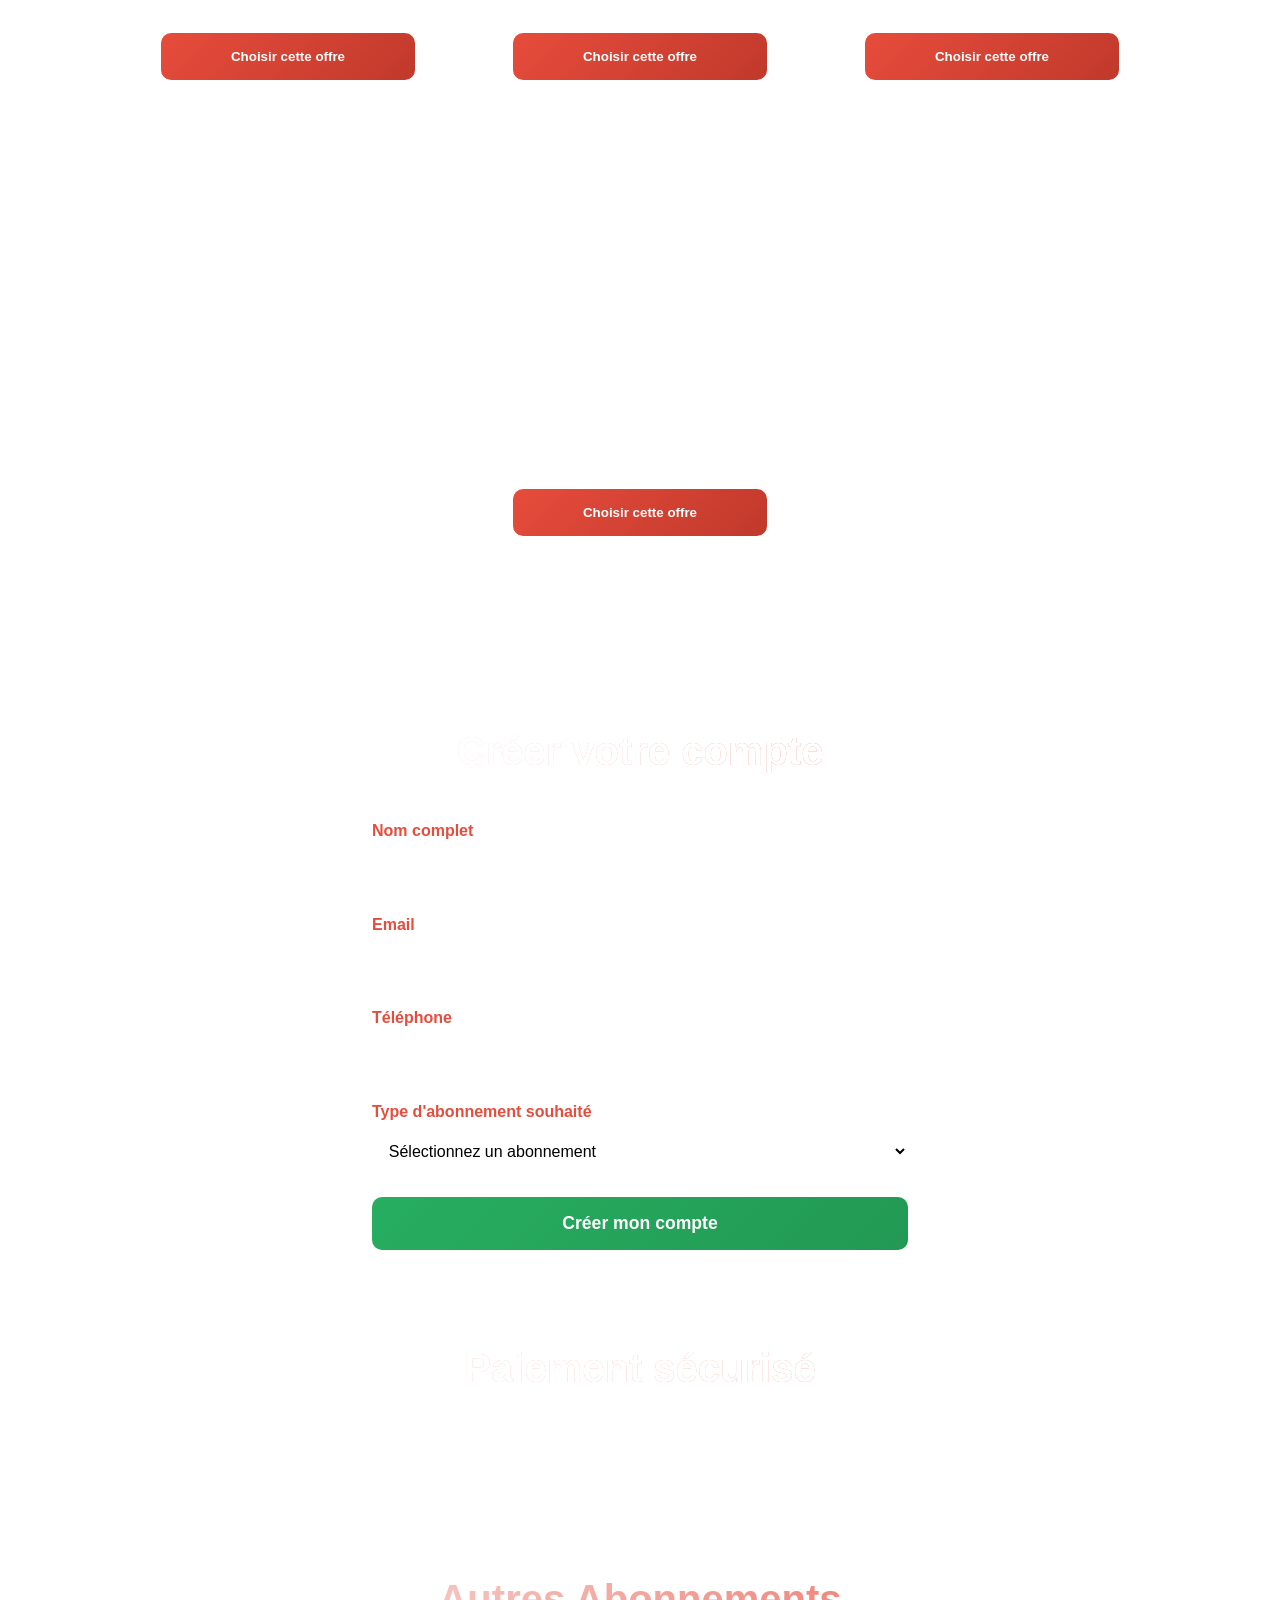
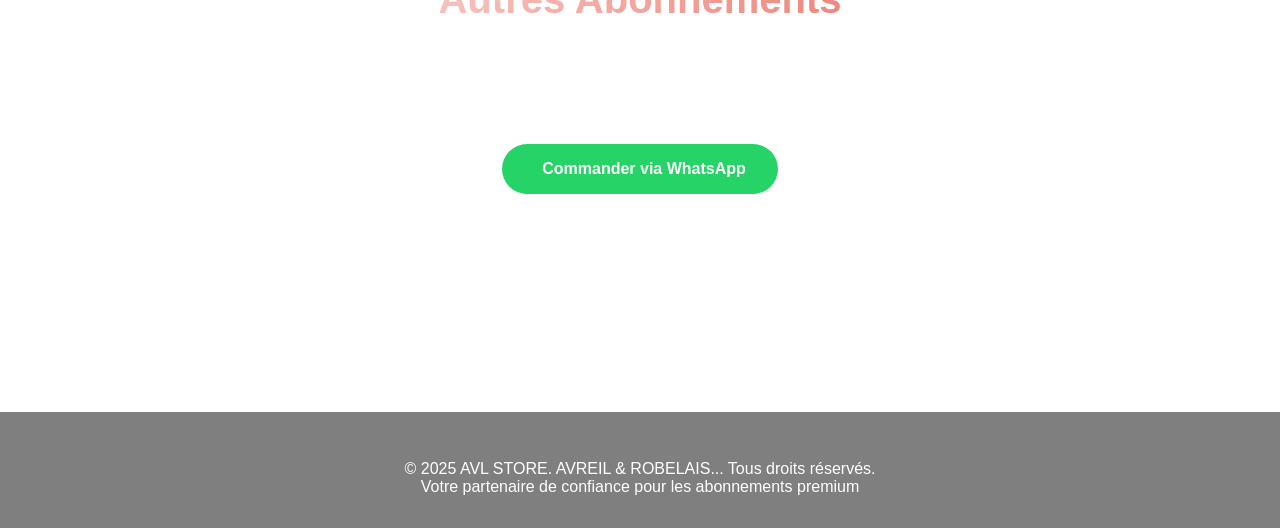
==== commit 3115efde: "Change greeting from 'Hello' to 'Goodbye'" ====
--- a/index.html
+++ b/index.html
@@ -853,7 +853,7 @@
         // REMPLACEZ CES INFORMATIONS PAR LES VOTRES
         const WHATSAPP_CONFIG = {
             // Numéro de téléphone du commercial AVL STORE (format international sans +)
-            phoneNumber: "2250789173854", // À remplacer par votre numéro
+            phoneNumber: "2250758107731", // À remplacer par votre numéro
             
             // Token API WhatsApp Business (si vous utilisez l'API officielle)
             apiToken: "VOTRE_TOKEN_API",
